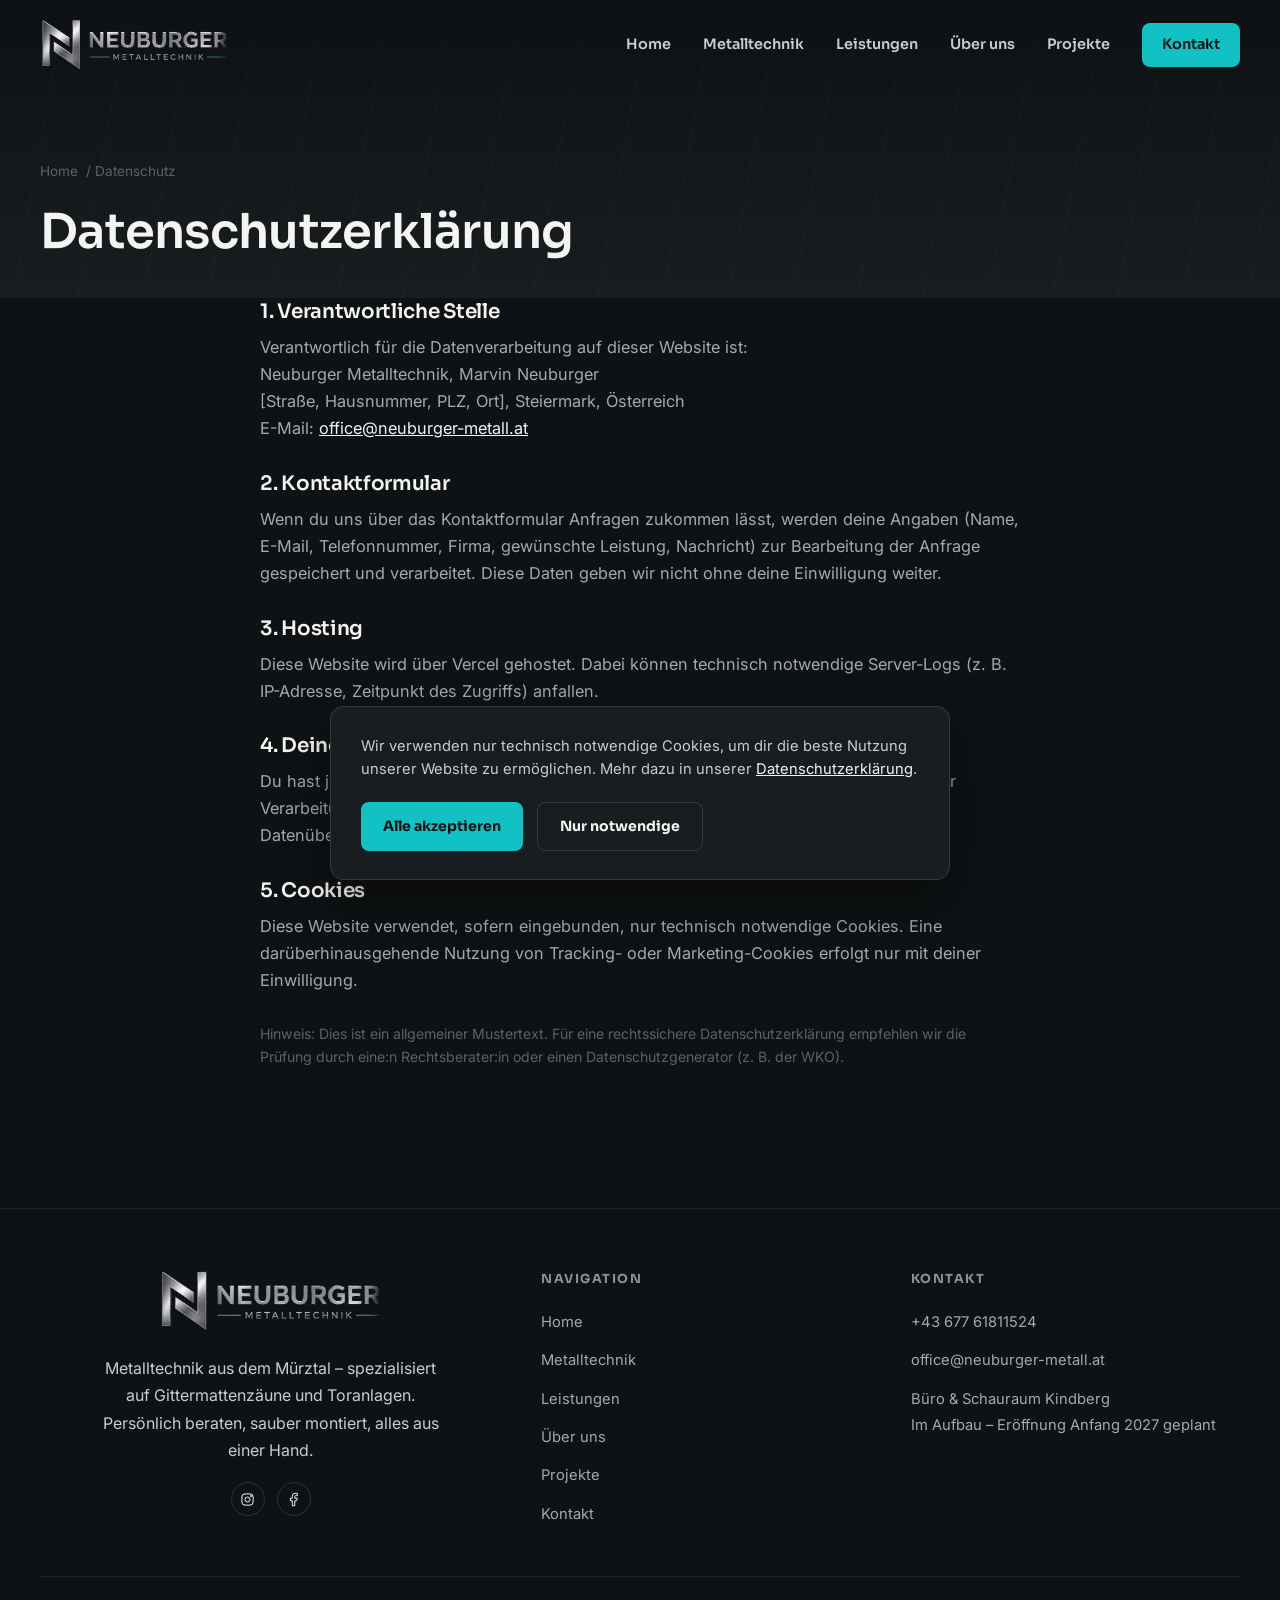
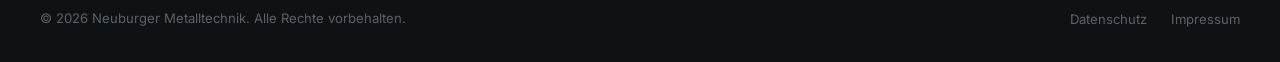
==== datenschutz.html @ efe7c962 "v3.0 Einarbeitung Änderungen Kunde" ====
<!DOCTYPE html>
<html lang="de">
<head>
<meta charset="UTF-8" />
<meta name="viewport" content="width=device-width, initial-scale=1.0" />
<title>Datenschutz | Neuburger Metalltechnik</title>
<meta name="robots" content="noindex, follow" />
<meta name="theme-color" content="#0f1214" />
<link rel="icon" href="favicon.ico" sizes="any" />
<link rel="icon" type="image/png" href="images/favicon-192.png" sizes="192x192" />
<link rel="apple-touch-icon" href="images/apple-touch-icon.png" />
<meta property="og:type" content="website" />
<meta property="og:site_name" content="Neuburger Metalltechnik" />
<meta property="og:title" content="Datenschutz | Neuburger Metalltechnik" />
<meta property="og:image" content="https://www.neuburger-metall.at/images/og-neuburger-metalltechnik.jpg" />

<link rel="preconnect" href="https://fonts.googleapis.com">
<link rel="preconnect" href="https://fonts.gstatic.com" crossorigin>
<link href="https://fonts.googleapis.com/css2?family=Sora:wght@500;600;700&family=Inter:wght@400;500;600&display=swap" rel="stylesheet">

<link rel="stylesheet" href="css/style.css" />
</head>
<body>

<!-- Logo: zentral über images/logo-neuburger-metalltechnik.png austauschbar (neue Datei gleichen Namens einsetzen) -->
<header class="header" id="header">
  <div class="container nav">
    <a href="index.html" class="logo-link" aria-label="Neuburger Metalltechnik – zur Startseite">
      <img src="images/logo-neuburger-metalltechnik.png" alt="Neuburger Metalltechnik" width="640" height="183">
    </a>

    <nav class="nav-menu" id="navMenu" aria-label="Hauptnavigation">
      <ul class="nav-links">
        <li><a href="index.html">Home</a></li>
        <li><a href="metalltechnik.html">Metalltechnik</a></li>
        <li><a href="leistungen.html">Leistungen</a></li>
        <li><a href="ueber-uns.html">Über uns</a></li>
        <li><a href="projekte.html">Projekte</a></li>
        <li><a href="kontakt.html" class="nav-cta">Kontakt</a></li>
      </ul>
      <div class="nav-menu-footer">
        <a href="kontakt.html" class="btn primary">Jetzt unverbindlich anfragen</a>
        <a href="tel:+4367761811524" class="nav-phone">+43 677 61811524</a>
      </div>
    </nav>

    <button class="menu-btn" id="menuBtn" type="button" aria-label="Menü öffnen" aria-expanded="false" aria-controls="navMenu">
      <span></span><span></span><span></span>
    </button>
  </div>
</header>

<main>
  <section class="page-hero" style="padding-bottom:40px;">
    <div class="container">
      <div class="breadcrumb reveal"><a href="index.html">Home</a> / Datenschutz</div>
      <h1 class="reveal" style="font-size:clamp(2.2rem,4vw,3rem);">Datenschutzerklärung</h1>
    </div>
  </section>

  <section class="section" style="padding-top:0;">
    <div class="container" style="max-width:760px;">
      <div class="reveal" style="display:grid; gap:28px; font-size:1.02rem; color:var(--steel-1);">

        <div>
          <h3 style="margin-bottom:8px;">1. Verantwortliche Stelle</h3>
          <p>
            Verantwortlich für die Datenverarbeitung auf dieser Website ist:<br>
            Neuburger Metalltechnik, Marvin Neuburger<br>
            [Straße, Hausnummer, PLZ, Ort], Steiermark, Österreich<br>
            E-Mail: <a href="mailto:office@neuburger-metall.at" style="color:var(--off-white); text-decoration:underline;">office@neuburger-metall.at</a>
          </p>
        </div>

        <div>
          <h3 style="margin-bottom:8px;">2. Kontaktformular</h3>
          <p>
            Wenn du uns über das Kontaktformular Anfragen zukommen lässt, werden deine Angaben (Name, E-Mail, Telefonnummer, Firma, gewünschte Leistung, Nachricht) zur Bearbeitung der Anfrage gespeichert und verarbeitet. Diese Daten geben wir nicht ohne deine Einwilligung weiter.
          </p>
        </div>

        <div>
          <h3 style="margin-bottom:8px;">3. Hosting</h3>
          <p>
            Diese Website wird über Vercel gehostet. Dabei können technisch notwendige Server-Logs (z. B. IP-Adresse, Zeitpunkt des Zugriffs) anfallen.
          </p>
        </div>

        <div>
          <h3 style="margin-bottom:8px;">4. Deine Rechte</h3>
          <p>
            Du hast jederzeit das Recht auf Auskunft, Berichtigung, Löschung und Einschränkung der Verarbeitung deiner gespeicherten Daten sowie das Recht auf Widerspruch und Datenübertragbarkeit. Wende dich dazu an die oben genannte E-Mail-Adresse.
          </p>
        </div>

        <div>
          <h3 style="margin-bottom:8px;">5. Cookies</h3>
          <p>
            Diese Website verwendet, sofern eingebunden, nur technisch notwendige Cookies. Eine darüberhinausgehende Nutzung von Tracking- oder Marketing-Cookies erfolgt nur mit deiner Einwilligung.
          </p>
        </div>

        <p style="font-size:0.88rem; color:var(--steel-3);">Hinweis: Dies ist ein allgemeiner Mustertext. Für eine rechtssichere Datenschutzerklärung empfehlen wir die Prüfung durch eine:n Rechtsberater:in oder einen Datenschutzgenerator (z. B. der WKO).</p>

      </div>
    </div>
  </section>
</main>

<footer class="footer">
  <div class="container">
    <div class="footer-top">
      <div class="footer-brand">
        <img src="images/logo-neuburger-metalltechnik.png" alt="Neuburger Metalltechnik" width="640" height="183" loading="lazy">
        <p>Metalltechnik aus dem Mürztal – spezialisiert auf Gittermattenzäune und Toranlagen. Persönlich beraten, sauber montiert, alles aus einer Hand.</p>
        <div class="footer-social" style="margin-top:18px;">
          <a href="https://www.instagram.com/neuburger_metalltechnik/" aria-label="Instagram" target="_blank" rel="noopener">
            <svg viewBox="0 0 24 24"><rect x="3" y="3" width="18" height="18" rx="5"/><circle cx="12" cy="12" r="4"/><circle cx="17.5" cy="6.5" r="1"/></svg>
          </a>
          <a href="https://www.facebook.com/people/Neuburger-Metalltechnik/61586759894899/?locale=de_DE" aria-label="Facebook" target="_blank" rel="noopener">
            <svg viewBox="0 0 24 24"><path d="M18 2h-3a5 5 0 0 0-5 5v3H7v4h3v8h4v-8h3l1-4h-4V7a1 1 0 0 1 1-1h3z"/></svg>
          </a>
        </div>
      </div>

      <div class="footer-col">
        <h4>Navigation</h4>
        <ul>
          <li><a href="index.html">Home</a></li>
          <li><a href="metalltechnik.html">Metalltechnik</a></li>
          <li><a href="leistungen.html">Leistungen</a></li>
          <li><a href="ueber-uns.html">Über uns</a></li>
          <li><a href="projekte.html">Projekte</a></li>
          <li><a href="kontakt.html">Kontakt</a></li>
        </ul>
      </div>

      <div class="footer-col">
        <h4>Kontakt</h4>
        <ul>
          <li><a href="tel:+4367761811524">+43 677 61811524</a></li>
          <li><a href="mailto:office@neuburger-metall.at">office@neuburger-metall.at</a></li>
          <li data-whatsapp hidden><a href="#">WhatsApp</a></li>
          <li><a href="kontakt.html#standort">Büro &amp; Schauraum Kindberg<br><span data-setting="schauraum.status">Im Aufbau – Eröffnung Anfang 2027 geplant</span></a></li>
        </ul>
      </div>
    </div>

    <div class="footer-bottom">
      <p>© <span data-year>2026</span> Neuburger Metalltechnik. Alle Rechte vorbehalten.</p>
      <ul class="footer-legal">
        <li><a href="datenschutz.html">Datenschutz</a></li>
        <li><a href="impressum.html">Impressum</a></li>
      </ul>
    </div>
  </div>
</footer>

<div class="cookie-banner" id="cookieBanner">
  <p>Wir verwenden nur technisch notwendige Cookies, um dir die beste Nutzung unserer Website zu ermöglichen. Mehr dazu in unserer <a href="datenschutz.html">Datenschutzerklärung</a>.</p>
  <div class="cookie-actions">
    <button type="button" class="btn primary" id="cookieAccept">Alle akzeptieren</button>
    <button type="button" class="btn secondary" id="cookieDecline">Nur notwendige</button>
  </div>
</div>

<script src="js/script.js"></script>
</body>
</html>
---- css/style.css ----
/* ===================================================================
   NEUBURGER METALLTECHNIK — Premium Industrial Stylesheet
   Aufbau:
   1. Variablen & Reset
   2. Typografie
   3. Layout-Hilfen
   4. Navigation
   5. Buttons
   6. Hero
   7. Sections allgemein
   8. Leistungen / Cards
   9. Team
   10. Stats / Werte
   11. Prozess
   12. Kontaktformular
   13. Footer
   14. Animationen
   15. Responsive
   16. Überarbeitung 11/2026 (mobiles Menü, News, Leistungen,
       Metalltechnik, Kontakt, Projekte, Bewertungen)
=================================================================== */


/* ===================== 1. VARIABLEN & RESET ===================== */

:root {
  /* Farben – Anthrazit an RAL 7016 (#383E42) angelehnt */
  --black: #0f1214;
  --anthracite: #181d20;
  --anthracite-light: #22292d;
  --ral7016: #383e42;
  --steel-1: #c9cdd3;
  --steel-2: #8b919b;
  --steel-3: #5b6168;
  --steel-gradient: linear-gradient(135deg, #e8eaed 0%, #aeb3ba 35%, #6e747c 60%, #d4d7db 100%);
  --spark: #12c1c4;
  --spark-light: #4bd6d8;
  --off-white: #f4f4f2;
  --muted: #a3a9b0;
  --metal-line: linear-gradient(90deg, rgba(201,205,211,0) 0%, rgba(201,205,211,0.55) 50%, rgba(201,205,211,0) 100%);
  --header-h: 86px;
  --border: rgba(255, 255, 255, 0.07);
  --border-strong: rgba(255, 255, 255, 0.13);
  --shadow-deep: 0 30px 80px rgba(0, 0, 0, 0.55);
  --radius: 8px;
  --radius-lg: 14px;
}

* {
  margin: 0;
  padding: 0;
  box-sizing: border-box;
}

html {
  scroll-behavior: smooth;
}

body {
  background: var(--black);
  color: var(--off-white);
  font-family: "Inter", Arial, sans-serif;
  line-height: 1.65;
  overflow-x: hidden;
}

a {
  color: inherit;
  text-decoration: none;
}

img {
  max-width: 100%;
  display: block;
}

button, input, textarea, select {
  font: inherit;
  color: inherit;
}

[hidden] {
  display: none !important;
}

:focus-visible {
  outline: 2px solid var(--spark);
  outline-offset: 3px;
}

::selection {
  background: var(--spark);
  color: var(--black);
}


/* ===================== 2. TYPOGRAFIE ===================== */

h1, h2, h3, h4 {
  overflow-wrap: break-word; /* bricht nur, wenn ein Wort sonst überstehen würde */
  font-family: "Sora", Arial, sans-serif;
  font-weight: 600;
  letter-spacing: -0.015em;
  color: var(--off-white);
}

h1 {
  font-size: clamp(2.6rem, 5.6vw, 4.6rem);
  line-height: 1.08;
  font-weight: 600;
}

h2 {
  font-size: clamp(2rem, 3.8vw, 3rem);
  line-height: 1.15;
  font-weight: 600;
}

h3 {
  font-size: 1.25rem;
  line-height: 1.4;
  font-weight: 600;
}

p {
  color: var(--muted);
}

.eyebrow {
  display: inline-flex;
  align-items: center;
  gap: 10px;
  font-family: "Inter", Arial, sans-serif;
  font-size: 0.78rem;
  font-weight: 600;
  letter-spacing: 0.12em;
  text-transform: uppercase;
  color: var(--spark);
  margin-bottom: 20px;
}

.eyebrow::before {
  content: "";
  width: 18px;
  height: 1.5px;
  background: var(--spark);
}


/* ===================== 3. LAYOUT-HILFEN ===================== */

.container {
  width: min(1200px, calc(100% - 48px));
  margin: 0 auto;
}

.section {
  padding: 140px 0;
  position: relative;
}

.section-head {
  max-width: 640px;
  margin-bottom: 70px;
}

.section-head p {
  font-size: 1.1rem;
  margin-top: 14px;
}

.section-head.center {
  margin-left: auto;
  margin-right: auto;
  text-align: center;
}

.divider {
  height: 1px;
  width: 100%;
  background: var(--border);
}


/* ===================== 4. NAVIGATION ===================== */

.header {
  position: fixed;
  top: 0;
  left: 0;
  width: 100%;
  z-index: 1000;
  padding: 18px 0;
  transition: padding 0.3s ease;
}

/* Hintergrund als eigene Ebene: backdrop-filter direkt am Header würde
   das fixierte mobile Menü an den Header "binden" (Fehler beim Scrollen). */
.header::before {
  content: "";
  position: absolute;
  inset: 0;
  z-index: -1;
  background: linear-gradient(to bottom, rgba(15,18,20,0.9), rgba(15,18,20,0));
  transition: background 0.3s ease, border-color 0.3s ease;
  border-bottom: 1px solid transparent;
}

.header.scrolled {
  padding: 10px 0;
}

.header.scrolled::before,
body.menu-open .header::before {
  background: rgba(15, 18, 20, 0.92);
  -webkit-backdrop-filter: blur(16px);
  backdrop-filter: blur(16px);
  border-bottom-color: var(--border);
}

.nav {
  display: flex;
  align-items: center;
  justify-content: space-between;
  gap: 24px;
}

.logo-link {
  display: flex;
  align-items: center;
  flex-shrink: 0;
}

.logo-link img {
  height: 54px;
  width: auto;
}

.nav-menu {
  display: flex;
  align-items: center;
}

.nav-links {
  display: flex;
  align-items: center;
  gap: 32px;
  list-style: none;
}

.nav-links a {
  display: inline-block;
  font-family: "Sora", Arial, sans-serif;
  font-size: 0.9rem;
  font-weight: 600;
  color: var(--steel-1);
  position: relative;
  padding: 6px 0;
  white-space: nowrap;
  transition: color 0.25s ease;
}

.nav-links a::after {
  content: "";
  position: absolute;
  left: 0;
  bottom: 0;
  width: 0;
  height: 2px;
  background: var(--spark);
  transition: width 0.3s ease;
}

.nav-links a:hover,
.nav-links a.active {
  color: var(--off-white);
}

.nav-links a:hover::after,
.nav-links a.active::after {
  width: 100%;
}

/* Kontakt als Akzent-Button (nur Desktop) */
.nav-links a.nav-cta {
  padding: 10px 20px;
  background: var(--spark);
  color: var(--black);
  border-radius: var(--radius);
}

.nav-links a.nav-cta::after {
  display: none;
}

.nav-links a.nav-cta:hover,
.nav-links a.nav-cta.active {
  background: var(--spark-light);
  color: var(--black);
}

.nav-menu-footer {
  display: none;
}

.menu-btn {
  display: none;
  background: none;
  border: none;
  cursor: pointer;
  width: 44px;
  height: 44px;
  position: relative;
  z-index: 1100;
  margin-right: -8px;
}

.menu-btn span {
  position: absolute;
  left: 9px;
  width: 26px;
  height: 2px;
  border-radius: 2px;
  background: var(--off-white);
  transition: 0.3s ease;
}

.menu-btn span:nth-child(1) { top: 14px; }
.menu-btn span:nth-child(2) { top: 21px; }
.menu-btn span:nth-child(3) { top: 28px; }

.menu-btn.active span:nth-child(1) {
  top: 21px;
  transform: rotate(45deg);
}

.menu-btn.active span:nth-child(2) {
  opacity: 0;
}

.menu-btn.active span:nth-child(3) {
  top: 21px;
  transform: rotate(-45deg);
}


/* ===================== 5. BUTTONS ===================== */

.btn {
  display: inline-flex;
  align-items: center;
  gap: 10px;
  padding: 16px 30px;
  font-family: "Sora", Arial, sans-serif;
  font-weight: 700;
  font-size: 0.95rem;
  border-radius: var(--radius);
  border: none;
  cursor: pointer;
  transition: 0.3s ease;
  white-space: nowrap;
}

.btn.primary {
  background: var(--spark);
  color: var(--black);
}

.btn.primary:hover {
  background: var(--spark-light);
  transform: translateY(-2px);
  box-shadow: 0 16px 36px rgba(18, 193, 196, 0.25);
}

.btn.secondary {
  background: transparent;
  color: var(--off-white);
  border: 1px solid var(--border-strong);
}

.btn.secondary:hover {
  border-color: var(--steel-1);
  background: rgba(255, 255, 255, 0.04);
}

.btn-arrow {
  transition: 0.3s ease;
}

.btn:hover .btn-arrow {
  transform: translateX(4px);
}


/* ===================== 6. HERO ===================== */

.hero {
  position: relative;
  min-height: 92vh;
  display: flex;
  align-items: center;
  justify-content: center;
  padding: 160px 0 100px;
  background: var(--black);
  overflow: hidden;
  text-align: center;
}

.hero::before {
  content: "";
  position: absolute;
  inset: 0;
  background: radial-gradient(ellipse 1100px 650px at 50% 0%, rgba(18,193,196,0.10), transparent 65%);
  pointer-events: none;
}

.hero-grid {
  display: flex;
  flex-direction: column;
  align-items: center;
  position: relative;
  z-index: 2;
  max-width: 760px;
  margin: 0 auto;
}

.hero-tag {
  font-family: "Inter", Arial, sans-serif;
  font-size: 0.82rem;
  font-weight: 600;
  letter-spacing: 0.08em;
  text-transform: uppercase;
  color: var(--steel-2);
  margin-bottom: 26px;
  display: flex;
  align-items: center;
  justify-content: center;
  gap: 10px;
}

.hero-tag .dot {
  width: 6px;
  height: 6px;
  border-radius: 50%;
  background: var(--spark);
  box-shadow: 0 0 10px var(--spark);
  animation: pulse 2s ease-in-out infinite;
}

.hero h1 {
  margin-bottom: 28px;
}

.hero h1 span {
  color: var(--spark);
}

.hero p.lead {
  font-size: 1.2rem;
  max-width: 560px;
  margin: 0 auto 44px;
  color: var(--steel-1);
}

.hero-actions {
  display: flex;
  gap: 16px;
  flex-wrap: wrap;
  justify-content: center;
}

.hero-visual {
  position: relative;
  aspect-ratio: 4/5;
  border-radius: var(--radius-lg);
  overflow: hidden;
  border: 1px solid var(--border-strong);
  background: var(--anthracite-light);
}

.hero-visual img {
  width: 100%;
  height: 100%;
  object-fit: cover;
  filter: grayscale(15%) contrast(1.05);
}

.hero-visual::after {
  content: "";
  position: absolute;
  inset: 0;
  background: linear-gradient(180deg, transparent 50%, rgba(10,11,13,0.85) 100%);
}

.hero-visual-tag {
  position: absolute;
  bottom: 22px;
  left: 22px;
  right: 22px;
  z-index: 3;
  display: flex;
  justify-content: space-between;
  align-items: flex-end;
}

.hero-visual-tag strong {
  display: block;
  font-family: "Sora", Arial, sans-serif;
  font-size: 1.1rem;
}

.hero-visual-tag span {
  font-size: 0.78rem;
  color: var(--muted);
}


/* ===================== 7. SECTIONS ALLGEMEIN ===================== */

.page-hero {
  padding: 160px 0 90px;
  background: linear-gradient(180deg, var(--black) 0%, var(--anthracite) 100%);
  position: relative;
}

.page-hero::before {
  content: "";
  position: absolute;
  inset: 0;
  background-image:
    repeating-linear-gradient(100deg, rgba(255,255,255,0.025) 0px, rgba(255,255,255,0.025) 1px, transparent 1px, transparent 64px);
  pointer-events: none;
}

.page-hero.mesh-bg::before {
  display: none;
}

.page-hero .container {
  position: relative;
  z-index: 2;
}

.page-hero h1 {
  max-width: 760px;
}

.breadcrumb {
  display: flex;
  align-items: center;
  gap: 8px;
  font-size: 0.85rem;
  color: var(--steel-3);
  margin-bottom: 24px;
}

.breadcrumb a:hover {
  color: var(--spark);
}

.section.alt {
  background: var(--anthracite);
}


/* ===================== 8. LEISTUNGEN / CARDS ===================== */

.services-grid {
  display: grid;
  grid-template-columns: repeat(4, 1fr);
  gap: 1px;
  background: var(--border);
  border: 1px solid var(--border);
}

.service-card {
  background: var(--black);
  padding: 40px 32px;
  transition: 0.35s ease;
  position: relative;
}

.service-card:hover {
  background: var(--anthracite-light);
}

.service-card .icon {
  width: 48px;
  height: 48px;
  margin-bottom: 28px;
  color: var(--spark);
}

.service-card .icon svg {
  width: 100%;
  height: 100%;
  stroke: currentColor;
  fill: none;
  stroke-width: 1.4;
}

.service-card h3 {
  margin-bottom: 12px;
}

.service-card p {
  font-size: 0.95rem;
}

.service-card .num {
  position: absolute;
  top: 36px;
  right: 32px;
  font-family: "Sora", Arial, sans-serif;
  font-size: 0.78rem;
  color: var(--steel-3);
}

.detail-list {
  display: grid;
  gap: 1px;
  background: var(--border);
  border: 1px solid var(--border);
  border-radius: var(--radius-lg);
  overflow: hidden;
}

.detail-row {
  background: var(--black);
  padding: 36px;
  display: grid;
  grid-template-columns: 70px 1fr;
  gap: 28px;
  align-items: start;
  transition: 0.3s ease;
}

.detail-row:hover {
  background: var(--anthracite-light);
}

.detail-row .icon {
  width: 44px;
  height: 44px;
  color: var(--spark);
}

.detail-row .icon svg {
  width: 100%;
  height: 100%;
  stroke: currentColor;
  fill: none;
  stroke-width: 1.4;
}

.detail-row h3 {
  margin-bottom: 8px;
}

.detail-row ul {
  list-style: none;
  margin-top: 14px;
  display: grid;
  gap: 8px;
}

.detail-row ul li {
  font-size: 0.92rem;
  color: var(--steel-2);
  padding-left: 18px;
  position: relative;
}

.detail-row ul li::before {
  content: "";
  position: absolute;
  left: 0;
  top: 9px;
  width: 6px;
  height: 1.5px;
  background: var(--spark);
}


/* ===================== 9. TEAM ===================== */

.team-grid {
  display: grid;
  grid-template-columns: repeat(2, 1fr);
  gap: 28px;
}

.team-card {
  background: var(--anthracite);
  border: 1px solid var(--border);
  border-radius: var(--radius-lg);
  overflow: hidden;
  transition: 0.35s ease;
}

.team-card:hover {
  border-color: var(--border-strong);
  transform: translateY(-6px);
}

.team-photo {
  aspect-ratio: 1/1;
  overflow: hidden;
  position: relative;
}

.team-photo img {
  width: 100%;
  height: 100%;
  object-fit: cover;
  filter: grayscale(20%) contrast(1.05);
  transition: 0.5s ease;
}

.team-card:hover .team-photo img {
  filter: grayscale(0%) contrast(1.05);
}

.team-info {
  padding: 28px 30px 32px;
}

.team-info .role {
  font-family: "Sora", Arial, sans-serif;
  font-size: 0.78rem;
  font-weight: 700;
  letter-spacing: 0.1em;
  text-transform: uppercase;
  color: var(--spark);
  display: block;
  margin-bottom: 10px;
}

.team-info h3 {
  margin-bottom: 10px;
}

.team-info p {
  font-size: 0.92rem;
}

.team-social {
  display: flex;
  gap: 14px;
  margin-top: 18px;
}

.team-social a {
  width: 34px;
  height: 34px;
  border-radius: 50%;
  border: 1px solid var(--border-strong);
  display: flex;
  align-items: center;
  justify-content: center;
  transition: 0.25s ease;
}

.team-social a:hover {
  border-color: var(--spark);
  color: var(--spark);
}

.team-social svg {
  width: 16px;
  height: 16px;
  stroke: currentColor;
  fill: none;
  stroke-width: 1.6;
}


/* ===================== 9b. PROJEKTE / GALERIE ===================== */

.project-grid {
  display: grid;
  grid-template-columns: repeat(3, 1fr);
  gap: 28px;
}

.project-card {
  background: var(--anthracite);
  border: 1px solid var(--border);
  border-radius: var(--radius-lg);
  overflow: hidden;
  transition: 0.35s ease;
}

.project-card:hover {
  border-color: var(--border-strong);
  transform: translateY(-6px);
}

.project-photo {
  aspect-ratio: 4/3;
  overflow: hidden;
  position: relative;
}

.project-photo img {
  width: 100%;
  height: 100%;
  object-fit: cover;
  filter: grayscale(15%) contrast(1.05);
  transition: 0.6s ease;
}

.project-card:hover .project-photo img {
  transform: scale(1.06);
  filter: grayscale(0%) contrast(1.05);
}

.project-info {
  padding: 26px 28px 30px;
}

.project-tag {
  display: block;
  font-family: "Sora", Arial, sans-serif;
  font-size: 0.72rem;
  font-weight: 700;
  letter-spacing: 0.12em;
  text-transform: uppercase;
  color: var(--spark);
  margin-bottom: 12px;
}

.project-info h3 {
  margin-bottom: 10px;
}

.project-info p {
  font-size: 0.92rem;
}

.project-card.placeholder {
  border-style: dashed;
  border-color: var(--border-strong);
  background: transparent;
  display: flex;
  align-items: center;
  justify-content: center;
  text-align: center;
  padding: 40px;
  min-height: 100%;
}

.project-card.placeholder:hover {
  transform: none;
}

.project-card.placeholder .icon {
  width: 34px;
  height: 34px;
  margin: 0 auto 18px;
  color: var(--steel-3);
}

.project-card.placeholder .icon svg {
  width: 100%;
  height: 100%;
  stroke: currentColor;
  fill: none;
  stroke-width: 1.4;
}

.project-card.placeholder span {
  font-family: "Sora", Arial, sans-serif;
  font-size: 0.92rem;
  color: var(--steel-3);
}


/* ===================== 10. STATS / WERTE ===================== */

.stats-strip {
  display: grid;
  grid-template-columns: repeat(3, 1fr);
  border-top: 1px solid var(--border);
  border-bottom: 1px solid var(--border);
}

.stat {
  padding: 48px 32px;
  text-align: center;
  border-right: 1px solid var(--border);
}

.stat:last-child {
  border-right: none;
}

.stat strong {
  display: block;
  font-family: "Sora", Arial, sans-serif;
  font-size: clamp(2.2rem, 4vw, 3.2rem);
  font-weight: 800;
  background: var(--steel-gradient);
  -webkit-background-clip: text;
  background-clip: text;
  color: transparent;
}

.stat span {
  font-size: 0.85rem;
  color: var(--steel-3);
  text-transform: uppercase;
  letter-spacing: 0.1em;
  font-weight: 600;
}

.values-grid {
  display: grid;
  grid-template-columns: repeat(4, 1fr);
  gap: 24px;
}

.value-item {
  padding: 30px 0;
  border-top: 2px solid var(--border-strong);
}

.value-item strong {
  display: block;
  font-family: "Sora", Arial, sans-serif;
  font-size: 1.05rem;
  margin-bottom: 8px;
}

.value-item p {
  font-size: 0.9rem;
}


/* ===================== 11. PROZESS ===================== */

.process-list {
  display: grid;
  gap: 0;
}

.process-item {
  display: grid;
  grid-template-columns: 110px 1fr;
  gap: 30px;
  padding: 36px 0;
  border-bottom: 1px solid var(--border);
  align-items: start;
}

.process-item:first-child {
  border-top: 1px solid var(--border);
}

.process-item .step-num {
  font-family: "Sora", Arial, sans-serif;
  font-size: 2.4rem;
  font-weight: 800;
  color: var(--steel-3);
}

.process-item h3 {
  margin-bottom: 8px;
}

.process-item p {
  max-width: 560px;
}


/* ===================== 11b. FAQ ===================== */

.faq-list {
  display: grid;
  gap: 1px;
  max-width: 760px;
  margin: 0 auto;
  background: var(--border);
  border: 1px solid var(--border);
  border-radius: var(--radius-lg);
  overflow: hidden;
}

.faq-item {
  background: var(--anthracite);
}

.faq-question {
  width: 100%;
  padding: 26px 30px;
  background: transparent;
  border: none;
  text-align: left;
  font-family: "Sora", Arial, sans-serif;
  font-size: 1.02rem;
  font-weight: 600;
  color: var(--off-white);
  cursor: pointer;
  display: flex;
  justify-content: space-between;
  align-items: center;
  gap: 16px;
  transition: 0.25s ease;
}

.faq-question:hover {
  color: var(--spark);
}

.faq-question .faq-icon {
  flex-shrink: 0;
  width: 20px;
  height: 20px;
  position: relative;
}

.faq-question .faq-icon::before,
.faq-question .faq-icon::after {
  content: "";
  position: absolute;
  top: 50%;
  left: 50%;
  background: var(--steel-2);
  transition: 0.3s ease;
}

.faq-question .faq-icon::before {
  width: 14px;
  height: 1.5px;
  transform: translate(-50%, -50%);
}

.faq-question .faq-icon::after {
  width: 1.5px;
  height: 14px;
  transform: translate(-50%, -50%);
}

.faq-item.active .faq-question .faq-icon::after {
  transform: translate(-50%, -50%) rotate(90deg);
  opacity: 0;
}

.faq-item.active .faq-question {
  color: var(--spark);
}

.faq-answer {
  max-height: 0;
  overflow: hidden;
  padding: 0 30px;
  transition: max-height 0.35s ease, padding 0.35s ease;
}

.faq-answer p {
  font-size: 0.96rem;
  line-height: 1.7;
}

.faq-item.active .faq-answer {
  max-height: 260px;
  padding: 0 30px 26px;
}


/* ===================== 12. KONTAKTFORMULAR ===================== */

.contact-layout {
  display: grid;
  grid-template-columns: 0.85fr 1.15fr;
  gap: 60px;
}

.contact-info-block {
  display: flex;
  flex-direction: column;
  gap: 28px;
}

.contact-info-item {
  padding: 24px 0;
  border-top: 1px solid var(--border);
}

.contact-info-item span.label {
  display: block;
  font-family: "Sora", Arial, sans-serif;
  font-size: 0.72rem;
  font-weight: 700;
  letter-spacing: 0.16em;
  text-transform: uppercase;
  color: var(--steel-3);
  margin-bottom: 8px;
}

.contact-info-item a,
.contact-info-item p {
  font-size: 1.1rem;
  color: var(--off-white);
}

.contact-info-item a:hover {
  color: var(--spark);
}

.contact-form {
  display: grid;
  gap: 22px;
  background: var(--anthracite);
  border: 1px solid var(--border);
  border-radius: var(--radius-lg);
  padding: 40px;
}

.form-row {
  display: grid;
  grid-template-columns: 1fr 1fr;
  gap: 20px;
}

.field {
  display: flex;
  flex-direction: column;
  gap: 8px;
}

.field label {
  font-size: 0.8rem;
  font-weight: 600;
  color: var(--steel-2);
}

.field input,
.field textarea {
  background: var(--black);
  border: 1px solid var(--border-strong);
  border-radius: var(--radius);
  padding: 14px 16px;
  color: var(--off-white);
  outline: none;
  transition: 0.25s ease;
  resize: vertical;
}

.field input:focus,
.field textarea:focus {
  border-color: var(--spark);
  box-shadow: 0 0 0 3px rgba(18, 193, 196, 0.12);
}

.field input::placeholder,
.field textarea::placeholder {
  color: var(--steel-3);
}

.form-note {
  font-size: 0.82rem;
  color: var(--steel-3);
}

.form-success {
  display: none;
  padding: 18px 20px;
  border: 1px solid rgba(18, 193, 196, 0.3);
  background: rgba(18, 193, 196, 0.08);
  border-radius: var(--radius);
  font-size: 0.92rem;
  color: var(--off-white);
}

.form-success.visible {
  display: block;
}


/* ===================== 13. FOOTER ===================== */

.footer {
  border-top: 1px solid var(--border);
  padding: 60px 0 30px;
  background: var(--black);
}

.footer-top {
  display: grid;
  grid-template-columns: 1.4fr 1fr 1fr;
  gap: 40px;
  padding-bottom: 50px;
}

.footer-brand {
  text-align: center;
}

.footer-brand img {
  height: 64px;
  width: auto;
  margin: 0 auto 22px;
}

.footer-brand p {
  font-size: 1rem;
  line-height: 1.7;
  max-width: 340px;
  margin-left: auto;
  margin-right: auto;
  color: var(--steel-1);
}

.footer-col h4 {
  font-family: "Sora", Arial, sans-serif;
  font-size: 0.78rem;
  font-weight: 700;
  letter-spacing: 0.12em;
  text-transform: uppercase;
  color: var(--steel-2);
  margin-bottom: 18px;
}

.footer-col ul {
  list-style: none;
  display: grid;
  gap: 12px;
}

.footer-col a {
  font-size: 0.92rem;
  color: var(--muted);
  transition: 0.2s ease;
}

.footer-col a:hover {
  color: var(--spark);
}

.footer-bottom {
  display: flex;
  justify-content: space-between;
  align-items: center;
  padding-top: 28px;
  border-top: 1px solid var(--border);
  flex-wrap: wrap;
  gap: 12px;
}

.footer-bottom p {
  font-size: 0.82rem;
  color: var(--steel-3);
}

.footer-legal {
  display: flex;
  gap: 24px;
  list-style: none;
}

.footer-legal a {
  font-size: 0.82rem;
  color: var(--steel-3);
}

.footer-legal a:hover {
  color: var(--spark);
}

.footer-social {
  display: flex;
  justify-content: center;
  gap: 12px;
}

.footer-social a {
  width: 34px;
  height: 34px;
  border-radius: 50%;
  border: 1px solid var(--border-strong);
  display: flex;
  align-items: center;
  justify-content: center;
  transition: 0.25s ease;
}

.footer-social a:hover {
  border-color: var(--spark);
  color: var(--spark);
}

.footer-social svg {
  width: 15px;
  height: 15px;
  stroke: currentColor;
  fill: none;
  stroke-width: 1.6;
}


/* ===================== 13b. COOKIE-BANNER ===================== */

.cookie-banner {
  position: fixed;
  left: 20px;
  right: 20px;
  bottom: 20px;
  z-index: 2000;
  max-width: 620px;
  margin: 0 auto;
  background: var(--anthracite);
  border: 1px solid var(--border-strong);
  border-radius: var(--radius-lg);
  box-shadow: 0 20px 50px rgba(0, 0, 0, 0.4);
  padding: 28px 30px;
  display: none;
  opacity: 0;
  transform: translateY(16px);
  transition: opacity 0.4s ease, transform 0.4s ease;
}

.cookie-banner.visible {
  display: block;
}

.cookie-banner.show {
  opacity: 1;
  transform: translateY(0);
}

.cookie-banner p {
  font-size: 0.92rem;
  line-height: 1.6;
  color: var(--steel-1);
  margin-bottom: 20px;
}

.cookie-banner p a {
  color: var(--off-white);
  text-decoration: underline;
}

.cookie-banner p a:hover {
  color: var(--spark);
}

.cookie-actions {
  display: flex;
  gap: 14px;
  flex-wrap: wrap;
}

.cookie-actions .btn {
  padding: 12px 22px;
  font-size: 0.88rem;
}


/* ===================== 14. ANIMATIONEN ===================== */

.reveal {
  opacity: 0;
  transform: translateY(28px);
  transition: opacity 0.7s ease, transform 0.7s ease;
}

.reveal.active {
  opacity: 1;
  transform: translateY(0);
}

@keyframes pulse {
  0%, 100% { opacity: 1; transform: scale(1); }
  50% { opacity: 0.4; transform: scale(0.8); }
}

@keyframes scrollLine {
  0% { transform: scaleY(0); transform-origin: top; opacity: 0; }
  40% { transform: scaleY(1); transform-origin: top; opacity: 1; }
  60% { transform: scaleY(1); transform-origin: bottom; opacity: 1; }
  100% { transform: scaleY(0); transform-origin: bottom; opacity: 0; }
}

@media (prefers-reduced-motion: reduce) {
  .reveal {
    opacity: 1;
    transform: none;
    transition: none;
  }
  .hero-tag .dot,
  .scroll-cue .line {
    animation: none;
  }
}


/* ===================== 15. RESPONSIVE ===================== */

@media (max-width: 1024px) {
  .services-grid {
    grid-template-columns: repeat(2, 1fr);
  }

  .values-grid {
    grid-template-columns: repeat(2, 1fr);
  }

  .project-grid {
    grid-template-columns: repeat(2, 1fr);
  }

  .footer-top {
    grid-template-columns: 1fr 1fr;
  }
}

@media (max-width: 880px) {
  .stats-strip {
    grid-template-columns: 1fr;
  }

  .stat {
    border-right: none;
    border-bottom: 1px solid var(--border);
  }

  .stat:last-child {
    border-bottom: none;
  }

  .values-grid {
    grid-template-columns: 1fr;
  }

  .team-grid {
    grid-template-columns: 1fr;
  }

  .project-grid {
    grid-template-columns: 1fr;
  }

  .contact-layout {
    grid-template-columns: 1fr;
  }

  .form-row {
    grid-template-columns: 1fr;
  }

  .footer-top {
    grid-template-columns: 1fr;
    gap: 32px;
  }

  .footer-bottom {
    flex-direction: column;
    align-items: flex-start;
  }
}

@media (max-width: 640px) {
  .services-grid {
    grid-template-columns: 1fr;
  }

  .detail-row {
    grid-template-columns: 1fr;
  }

  .section {
    padding: 80px 0;
  }

  .contact-form {
    padding: 28px;
  }

  .cookie-banner {
    left: 12px;
    right: 12px;
    bottom: 12px;
    padding: 24px 22px;
  }

  .cookie-actions {
    flex-direction: column;
  }

  .cookie-actions .btn {
    justify-content: center;
  }
}


/* ===================================================================
   16. ÜBERARBEITUNG 2026/11 — Gittermatten-Schwerpunkt, News, Leistungen
=================================================================== */

/* ---------- 16.1 Mobiles Menü (bis 1024px) ---------- */

@media (max-width: 1024px) {
  .menu-btn {
    display: block;
  }

  .nav-menu {
    position: fixed;
    inset: 0;
    z-index: 1050;
    display: flex;
    flex-direction: column;
    justify-content: space-between;
    gap: 32px;
    padding: calc(var(--header-h) + 16px) 24px calc(28px + env(safe-area-inset-bottom));
    background: var(--anthracite);
    overflow-y: auto;
    -webkit-overflow-scrolling: touch;
    opacity: 0;
    visibility: hidden;
    transform: translateY(-8px);
    transition: opacity 0.25s ease, transform 0.25s ease, visibility 0s linear 0.25s;
  }

  .nav-menu.open {
    opacity: 1;
    visibility: visible;
    transform: none;
    transition: opacity 0.25s ease, transform 0.25s ease, visibility 0s;
  }

  .nav-links {
    flex-direction: column;
    align-items: stretch;
    gap: 0;
    width: 100%;
  }

  .nav-links li {
    border-bottom: 1px solid var(--border);
  }

  .nav-links a,
  .nav-links a.nav-cta {
    display: block;
    width: 100%;
    padding: 16px 0 16px 18px;
    font-size: 1.15rem;
    line-height: 1.3;
    color: var(--steel-1);
    background: none;
    border-radius: 0;
  }

  .nav-links a.nav-cta:hover,
  .nav-links a.nav-cta.active {
    background: none;
    color: var(--off-white);
  }

  /* Aktiver Punkt: türkise Linie links statt Unterstreichung */
  .nav-links a::after,
  .nav-links a.nav-cta::after {
    display: block;
    left: 0;
    top: 50%;
    bottom: auto;
    width: 3px;
    height: 0;
    transform: translateY(-50%);
    transition: height 0.25s ease;
  }

  .nav-links a:hover::after,
  .nav-links a.active::after {
    width: 3px;
    height: 22px;
  }

  .nav-menu-footer {
    display: grid;
    gap: 14px;
  }

  .nav-menu-footer .btn {
    justify-content: center;
    width: 100%;
  }

  .logo-link {
    position: relative;
    z-index: 1100;
  }

  .nav-menu-footer a.nav-phone {
    text-align: center;
    color: var(--steel-1);
    font-size: 0.95rem;
  }

  body.menu-open {
    overflow: hidden;
  }

  .hero-visual {
    aspect-ratio: 16/10;
  }
}

@media (max-width: 640px) {
  :root {
    --header-h: 74px;
  }

  .logo-link img {
    height: 42px;
  }
}


/* ---------- 16.2 Metallische Elemente & Gittermatten-Muster ---------- */

/* Stilisiertes Doppelstab-Gittermatten-Raster (reine Grafik, kein Foto) */
.mesh-bg {
  position: relative;
  isolation: isolate;
}

.mesh-bg::after {
  content: "";
  position: absolute;
  inset: 0;
  z-index: -1;
  pointer-events: none;
  background-image: url("data:image/svg+xml,%3Csvg xmlns='http://www.w3.org/2000/svg' width='44' height='176'%3E%3Cg stroke='%23c9cdd3' fill='none'%3E%3Cpath d='M22 0v176' stroke-width='1.6'/%3E%3Cpath d='M0 4h44M0 10h44' stroke-width='1.3'/%3E%3C/g%3E%3C/svg%3E");
  background-size: 44px 176px;
  opacity: 0.07;
  -webkit-mask-image: radial-gradient(ellipse 75% 70% at 50% 40%, #000 0%, transparent 75%);
  mask-image: radial-gradient(ellipse 75% 70% at 50% 40%, #000 0%, transparent 75%);
}

.metal-rule {
  height: 1px;
  width: 100%;
  background: var(--metal-line);
  border: none;
}

.text-link {
  display: inline-flex;
  align-items: center;
  gap: 8px;
  font-family: "Sora", Arial, sans-serif;
  font-weight: 600;
  font-size: 0.92rem;
  color: var(--spark);
  transition: gap 0.25s ease, color 0.25s ease;
}

.text-link:hover {
  color: var(--spark-light);
  gap: 12px;
}


/* ---------- 16.3 Hero ---------- */

.hero {
  min-height: 88vh;
  background:
    radial-gradient(ellipse 1100px 650px at 50% 0%, rgba(18,193,196,0.09), transparent 65%),
    linear-gradient(180deg, var(--black) 0%, #13171a 100%);
}

.hero::before {
  display: none;
}

.hero-grid {
  max-width: 900px;
}

.hero h1 {
  font-size: clamp(2.1rem, 5vw, 4rem);
  line-height: 1.1;
}

.hero h1 .brand-line {
  display: block;
  font-size: 0.42em;
  font-weight: 600;
  letter-spacing: 0.02em;
  color: var(--steel-1);
  margin-bottom: 18px;
}

.hero p.lead {
  max-width: 640px;
}

.hero-region {
  margin-top: 40px;
  font-size: 0.85rem;
  color: var(--steel-2);
  letter-spacing: 0.04em;
}

.hero-region strong {
  color: var(--steel-1);
  font-weight: 600;
}


/* ---------- 16.4 Aktuelles / News ---------- */

.news-section {
  position: relative;
  z-index: 3;
  margin-top: -56px;
  padding-bottom: 40px;
}

.news-feed {
  display: grid;
  gap: 18px;
}

.news-card {
  position: relative;
  display: grid;
  grid-template-columns: 1fr;
  background: linear-gradient(180deg, var(--anthracite-light) 0%, var(--anthracite) 100%);
  border: 1px solid var(--border-strong);
  border-radius: var(--radius-lg);
  overflow: hidden;
  box-shadow: 0 24px 60px rgba(0, 0, 0, 0.35);
}

.news-card::before {
  content: "";
  position: absolute;
  left: 0;
  top: 0;
  bottom: 0;
  width: 3px;
  background: var(--spark);
}

.news-card.has-image {
  grid-template-columns: 260px 1fr;
}

.news-image img {
  width: 100%;
  height: 100%;
  object-fit: cover;
}

.news-body {
  padding: 30px 36px;
}

.news-meta {
  display: flex;
  flex-wrap: wrap;
  align-items: center;
  gap: 10px 16px;
  margin-bottom: 12px;
}

.news-badge {
  display: inline-block;
  padding: 4px 12px;
  border-radius: 999px;
  background: rgba(18, 193, 196, 0.12);
  border: 1px solid rgba(18, 193, 196, 0.35);
  color: var(--spark-light);
  font-size: 0.75rem;
  font-weight: 600;
  letter-spacing: 0.06em;
  text-transform: uppercase;
}

.news-meta time {
  font-size: 0.82rem;
  color: var(--steel-2);
}

.news-body h3 {
  font-size: 1.3rem;
  margin-bottom: 8px;
}

.news-body p {
  margin-bottom: 14px;
  max-width: 720px;
}

.news-body p:last-child {
  margin-bottom: 0;
}


/* ---------- 16.5 Leistungen (Startseite) ---------- */

.service-feature {
  position: relative;
  display: grid;
  grid-template-columns: 1.1fr 0.9fr;
  gap: 48px;
  padding: 56px;
  margin-bottom: 28px;
  border: 1px solid rgba(18, 193, 196, 0.35);
  border-radius: var(--radius-lg);
  background: linear-gradient(135deg, var(--anthracite-light) 0%, var(--black) 100%);
  overflow: hidden;
}

.service-feature::before {
  content: "";
  position: absolute;
  top: 0;
  left: 0;
  right: 0;
  height: 2px;
  background: var(--steel-gradient);
  opacity: 0.7;
}

.service-feature .feature-label {
  display: inline-block;
  margin-bottom: 18px;
  padding: 5px 14px;
  border-radius: 999px;
  background: var(--spark);
  color: var(--black);
  font-size: 0.75rem;
  font-weight: 700;
  letter-spacing: 0.08em;
  text-transform: uppercase;
}

.service-feature h3 {
  font-size: clamp(1.6rem, 3vw, 2.3rem);
  line-height: 1.15;
  margin-bottom: 16px;
}

.service-feature p {
  font-size: 1.05rem;
  margin-bottom: 24px;
}

.check-list {
  list-style: none;
  display: grid;
  gap: 12px;
  align-content: start;
}

.check-list li {
  position: relative;
  padding-left: 30px;
  color: var(--steel-1);
  font-size: 0.98rem;
}

.check-list li::before {
  content: "";
  position: absolute;
  left: 2px;
  top: 6px;
  width: 12px;
  height: 7px;
  border-left: 2px solid var(--spark);
  border-bottom: 2px solid var(--spark);
  transform: rotate(-45deg);
}

.service-tiles {
  display: grid;
  grid-template-columns: repeat(auto-fit, minmax(230px, 1fr));
  gap: 1px;
  background: var(--border);
  border: 1px solid var(--border);
  border-radius: var(--radius-lg);
  overflow: hidden;
}

.service-tile {
  display: flex;
  flex-direction: column;
  gap: 10px;
  padding: 32px 28px;
  background: var(--black);
  transition: background 0.3s ease;
}

.service-tile:hover {
  background: var(--anthracite-light);
}

.service-tile .icon {
  width: 38px;
  height: 38px;
  margin-bottom: 8px;
  color: var(--spark);
}

.service-tile .icon svg,
.icon-svg svg {
  width: 100%;
  height: 100%;
  stroke: currentColor;
  fill: none;
  stroke-width: 1.4;
}

.service-tile h3 {
  font-size: 1.08rem;
}

.service-tile p {
  font-size: 0.92rem;
  flex-grow: 1;
}

.service-tile .tile-more {
  font-size: 0.85rem;
  font-weight: 600;
  color: var(--steel-2);
  transition: color 0.25s ease;
}

.service-tile:hover .tile-more {
  color: var(--spark);
}


/* ---------- 16.6 Vorteile & Ablauf ---------- */

.one-contact {
  display: grid;
  grid-template-columns: 0.9fr 1.1fr;
  gap: 60px;
  align-items: start;
  margin-bottom: 80px;
}

.one-contact h2 span {
  color: var(--spark);
}

.one-contact p + p {
  margin-top: 14px;
}

.steps-row {
  list-style: none;
  counter-reset: step;
  display: grid;
  gap: 0;
  border-top: 1px solid var(--border);
}

.steps-row li {
  counter-increment: step;
  display: grid;
  grid-template-columns: 52px 1fr;
  gap: 16px;
  align-items: baseline;
  padding: 18px 0;
  border-bottom: 1px solid var(--border);
}

.steps-row li::before {
  content: counter(step, decimal-leading-zero);
  font-family: "Sora", Arial, sans-serif;
  font-weight: 700;
  font-size: 1.05rem;
  color: var(--spark);
}

.steps-row strong {
  display: block;
  font-family: "Sora", Arial, sans-serif;
  font-weight: 600;
  color: var(--off-white);
}

.steps-row span {
  font-size: 0.92rem;
  color: var(--muted);
}

.benefit-grid {
  display: grid;
  grid-template-columns: repeat(3, 1fr);
  gap: 20px;
}

.benefit {
  padding: 30px 28px;
  border: 1px solid var(--border);
  border-radius: var(--radius-lg);
  background: var(--black);
  position: relative;
  overflow: hidden;
}

.benefit::before {
  content: "";
  position: absolute;
  left: 28px;
  right: 28px;
  top: 0;
  height: 1px;
  background: var(--metal-line);
}

.benefit .icon-svg {
  display: block;
  width: 32px;
  height: 32px;
  color: var(--spark);
  margin-bottom: 18px;
}

.benefit strong {
  display: block;
  font-family: "Sora", Arial, sans-serif;
  font-size: 1.05rem;
  margin-bottom: 6px;
}

.benefit p {
  font-size: 0.92rem;
}

.motto {
  margin: 70px auto 0;
  max-width: 760px;
  text-align: center;
}

.motto blockquote {
  font-family: "Sora", Arial, sans-serif;
  font-size: clamp(1.4rem, 3vw, 2rem);
  font-weight: 600;
  line-height: 1.3;
  color: var(--off-white);
}

.motto blockquote span {
  display: block;
  color: var(--spark);
}

.motto .metal-rule {
  max-width: 160px;
  margin: 0 auto 28px;
}


/* ---------- 16.7 Über uns (kompakt) & Zitate ---------- */

.split {
  display: grid;
  grid-template-columns: 1fr 1fr;
  gap: 60px;
  align-items: center;
}

.split .text p {
  font-size: 1.05rem;
}

.split .text p + p {
  margin-top: 16px;
}

.team-mini {
  display: grid;
  grid-template-columns: 1fr 1fr;
  gap: 20px;
  max-width: 520px;
  width: 100%;
  justify-self: center;
}

.team-mini figure {
  border-radius: var(--radius-lg);
  overflow: hidden;
  border: 1px solid var(--border);
  background: var(--anthracite);
}

.team-mini img {
  aspect-ratio: 4/5;
  width: 100%;
  height: auto;
  object-fit: cover;
  object-position: 50% 30%;
  filter: grayscale(15%) contrast(1.05);
}

.team-mini figcaption {
  padding: 16px 18px 18px;
}

.team-mini figcaption strong {
  display: block;
  font-family: "Sora", Arial, sans-serif;
  font-size: 0.98rem;
}

.team-mini figcaption span {
  font-size: 0.82rem;
  color: var(--spark);
  font-weight: 600;
}

.team-quote {
  margin-top: 16px;
  padding-left: 14px;
  border-left: 2px solid var(--ral7016);
  font-style: italic;
  font-size: 0.92rem;
  color: var(--steel-1);
}


/* ---------- 16.8 Projekte ---------- */

.project-photo.no-image {
  display: flex;
  align-items: center;
  justify-content: center;
  background: linear-gradient(135deg, var(--anthracite-light), var(--black));
  position: relative;
}

.project-photo.no-image::after {
  content: "";
  position: absolute;
  inset: 0;
  background-image: url("data:image/svg+xml,%3Csvg xmlns='http://www.w3.org/2000/svg' width='44' height='176'%3E%3Cg stroke='%23c9cdd3' fill='none'%3E%3Cpath d='M22 0v176' stroke-width='1.6'/%3E%3Cpath d='M0 4h44M0 10h44' stroke-width='1.3'/%3E%3C/g%3E%3C/svg%3E");
  opacity: 0.06;
}

.project-photo.no-image .icon {
  width: 52px;
  height: 52px;
  color: var(--steel-2);
  position: relative;
  z-index: 1;
}

.project-photo.no-image svg {
  width: 100%;
  height: 100%;
  stroke: currentColor;
  fill: none;
  stroke-width: 1.3;
}

.project-count {
  position: absolute;
  right: 14px;
  bottom: 14px;
  padding: 4px 10px;
  border-radius: 999px;
  background: rgba(15, 18, 20, 0.8);
  font-size: 0.75rem;
  color: var(--off-white);
}

.project-photo.before-after {
  display: grid;
  grid-template-columns: 1fr 1fr;
  gap: 2px;
}

.project-photo.before-after figure {
  position: relative;
  overflow: hidden;
}

.project-photo.before-after figcaption {
  position: absolute;
  left: 10px;
  bottom: 10px;
  padding: 3px 10px;
  border-radius: 999px;
  background: rgba(15, 18, 20, 0.8);
  font-size: 0.72rem;
  color: var(--off-white);
}

.project-location {
  display: block;
  margin-top: 12px;
  font-size: 0.82rem;
  color: var(--steel-2);
}

.project-card.project-hint {
  display: flex;
  align-items: center;
  padding: 40px 34px;
  border-style: dashed;
  border-color: var(--border-strong);
  background: transparent;
}

.project-card.project-hint:hover {
  transform: none;
}

.project-card.project-hint h3 {
  margin-bottom: 10px;
}


/* ---------- 16.9 Google-Bewertungen ---------- */

.review-box {
  display: grid;
  grid-template-columns: 1fr auto;
  gap: 32px;
  align-items: center;
  padding: 44px 48px;
  border: 1px solid var(--border-strong);
  border-radius: var(--radius-lg);
  background: var(--anthracite);
}

.review-box h2 {
  font-size: clamp(1.6rem, 3vw, 2.2rem);
  margin-bottom: 10px;
}


/* ---------- 16.10 CTA-Box ---------- */

.cta-box {
  position: relative;
  overflow: hidden;
  text-align: center;
  padding: 80px 40px;
  border: 1px solid var(--border);
  border-radius: var(--radius-lg);
  background: linear-gradient(180deg, var(--anthracite-light) 0%, var(--black) 100%);
}

.cta-box > * {
  position: relative;
  z-index: 2;
}

.cta-box .eyebrow {
  justify-content: center;
}

.cta-box h2 {
  margin-bottom: 18px;
}

.cta-box p {
  max-width: 560px;
  margin: 0 auto 32px;
}

.cta-actions {
  display: flex;
  flex-wrap: wrap;
  justify-content: center;
  gap: 14px;
}

.btn.whatsapp {
  background: transparent;
  color: var(--off-white);
  border: 1px solid var(--border-strong);
}

.btn.whatsapp:hover {
  border-color: #25d366;
  color: #25d366;
}


/* ---------- 16.11 Leistungsseite ---------- */

.service-nav {
  display: flex;
  flex-wrap: wrap;
  gap: 10px;
  margin-top: 36px;
}

.service-nav a {
  padding: 8px 16px;
  border: 1px solid var(--border-strong);
  border-radius: 999px;
  font-size: 0.85rem;
  color: var(--steel-1);
  transition: 0.25s ease;
}

.service-nav a:hover {
  border-color: var(--spark);
  color: var(--off-white);
}

.service-nav a.primary-chip {
  border-color: rgba(18, 193, 196, 0.5);
  color: var(--spark-light);
}

.service-block-grid {
  display: grid;
  grid-template-columns: repeat(2, 1fr);
  gap: 24px;
}

.service-block {
  display: flex;
  flex-direction: column;
  padding: 40px 36px;
  border: 1px solid var(--border);
  border-radius: var(--radius-lg);
  background: var(--black);
  scroll-margin-top: 110px;
}

.service-block .icon-svg {
  display: block;
  width: 40px;
  height: 40px;
  color: var(--spark);
  margin-bottom: 22px;
}

.service-block .num {
  font-family: "Sora", Arial, sans-serif;
  font-size: 0.78rem;
  color: var(--steel-2);
  letter-spacing: 0.1em;
  margin-bottom: 8px;
}

.service-block h3 {
  font-size: 1.4rem;
  margin-bottom: 12px;
}

.service-block > p {
  margin-bottom: 20px;
}

.service-block .check-list {
  margin-bottom: 26px;
}

.service-block .block-footer {
  margin-top: auto;
  display: flex;
  flex-wrap: wrap;
  gap: 18px;
}

.partner-note {
  margin: 0 0 24px;
  padding: 18px 20px;
  border-left: 2px solid var(--spark);
  background: rgba(18, 193, 196, 0.06);
  border-radius: 0 var(--radius) var(--radius) 0;
  font-size: 0.95rem;
  color: var(--steel-1);
}

.service-feature {
  scroll-margin-top: 110px;
}


/* ---------- 16.12 Metalltechnik-Seite ---------- */

.intro-grid {
  display: grid;
  grid-template-columns: 1fr 1fr;
  gap: 60px;
}

.intro-grid p {
  font-size: 1.05rem;
}

.intro-grid p + p {
  margin-top: 16px;
}

.intro-grid .panel {
  padding: 40px;
  border: 1px solid var(--border);
  border-radius: var(--radius-lg);
  background: var(--anthracite);
}

.example-grid {
  display: grid;
  grid-template-columns: repeat(3, 1fr);
  gap: 20px;
}

.example-card {
  padding: 32px 28px;
  border: 1px solid var(--border);
  border-radius: var(--radius-lg);
  background: var(--black);
  transition: border-color 0.3s ease, transform 0.3s ease;
}

.example-card:hover {
  border-color: var(--border-strong);
  transform: translateY(-4px);
}

.example-card .icon-svg {
  display: block;
  width: 36px;
  height: 36px;
  color: var(--spark);
  margin-bottom: 20px;
}

.example-card h3 {
  margin-bottom: 8px;
}

.example-card p {
  font-size: 0.95rem;
}

.example-card.highlight {
  border-color: rgba(18, 193, 196, 0.4);
  background: linear-gradient(135deg, rgba(18,193,196,0.08), var(--black));
}

.example-card.highlight .label {
  display: block;
  margin-bottom: 10px;
  font-size: 0.75rem;
  font-weight: 700;
  letter-spacing: 0.1em;
  text-transform: uppercase;
  color: var(--spark);
}

.small-jobs {
  margin-top: 48px;
  padding: 32px 36px;
  border-radius: var(--radius-lg);
  border: 1px solid rgba(18, 193, 196, 0.35);
  display: flex;
  flex-wrap: wrap;
  align-items: center;
  justify-content: space-between;
  gap: 20px;
}

.small-jobs strong {
  font-family: "Sora", Arial, sans-serif;
  font-size: 1.3rem;
  color: var(--off-white);
}


/* ---------- 16.13 Kontakt ---------- */

.location-card {
  position: relative;
  padding: 28px;
  border: 1px solid rgba(18, 193, 196, 0.35);
  border-radius: var(--radius-lg);
  background: linear-gradient(135deg, rgba(18,193,196,0.07), var(--anthracite));
  scroll-margin-top: 110px;
}

.location-card .label {
  display: block;
  font-family: "Sora", Arial, sans-serif;
  font-size: 0.72rem;
  font-weight: 700;
  letter-spacing: 0.16em;
  text-transform: uppercase;
  color: var(--spark);
  margin-bottom: 10px;
}

.location-card address {
  font-style: normal;
  font-size: 1.1rem;
  line-height: 1.6;
  color: var(--off-white);
  margin-bottom: 14px;
}

.status-pill {
  display: inline-flex;
  align-items: center;
  gap: 8px;
  padding: 6px 12px;
  border-radius: 999px;
  background: rgba(255, 255, 255, 0.05);
  border: 1px solid var(--border-strong);
  font-size: 0.82rem;
  color: var(--steel-1);
  margin-bottom: 16px;
}

.status-pill::before {
  content: "";
  width: 7px;
  height: 7px;
  border-radius: 50%;
  background: var(--spark);
  flex-shrink: 0;
}

.location-card .map-note {
  display: block;
  margin-top: 8px;
  font-size: 0.78rem;
  color: var(--steel-2);
}

.contact-quick {
  display: flex;
  flex-wrap: wrap;
  gap: 12px;
}

.contact-quick .btn {
  padding: 13px 20px;
  font-size: 0.9rem;
}

.field select {
  appearance: none;
  -webkit-appearance: none;
  background: var(--black) url("data:image/svg+xml,%3Csvg xmlns='http://www.w3.org/2000/svg' width='12' height='8'%3E%3Cpath d='M1 1l5 5 5-5' stroke='%23c9cdd3' stroke-width='1.6' fill='none'/%3E%3C/svg%3E") no-repeat right 16px center;
  border: 1px solid var(--border-strong);
  border-radius: var(--radius);
  padding: 14px 44px 14px 16px;
  color: var(--off-white);
  outline: none;
  transition: 0.25s ease;
}

.field select:focus {
  border-color: var(--spark);
  box-shadow: 0 0 0 3px rgba(18, 193, 196, 0.12);
}

.field select option {
  background: var(--anthracite);
  color: var(--off-white);
}

.contact-layout > *,
.form-row > *,
.field {
  min-width: 0;
}

.field input,
.field textarea,
.field select {
  width: 100%;
  min-width: 0;
}

.hp-field {
  position: absolute !important;
  left: -9999px !important;
  width: 1px;
  height: 1px;
  overflow: hidden;
}

.form-error {
  display: none;
  padding: 18px 20px;
  border: 1px solid rgba(255, 120, 120, 0.4);
  background: rgba(255, 120, 120, 0.08);
  border-radius: var(--radius);
  font-size: 0.92rem;
  color: var(--off-white);
}

.form-error.visible {
  display: block;
}

.contact-form {
  position: relative;
}

.contact-form .btn[disabled] {
  opacity: 0.6;
  cursor: wait;
}

.legal-content {
  display: grid;
  gap: 28px;
  font-size: 1.02rem;
  color: var(--steel-1);
}


/* ---------- 16.14 Responsive Ergänzungen ---------- */

@media (max-width: 1024px) {
  .benefit-grid,
  .example-grid {
    grid-template-columns: repeat(2, 1fr);
  }

  .one-contact,
  .split,
  .intro-grid {
    grid-template-columns: 1fr;
    gap: 40px;
  }

  .service-feature {
    grid-template-columns: 1fr;
    gap: 28px;
    padding: 44px 36px;
  }
}

@media (max-width: 760px) {
  .service-block-grid,
  .benefit-grid,
  .example-grid {
    grid-template-columns: minmax(0, 1fr);
  }

  .news-card.has-image {
    grid-template-columns: 1fr;
  }

  .news-image {
    aspect-ratio: 16/9;
  }

  .review-box {
    grid-template-columns: 1fr;
    padding: 34px 28px;
  }

  .review-box .btn {
    justify-content: center;
  }
}

@media (max-width: 640px) {
  .container {
    width: calc(100% - 32px);
  }

  h1 {
    font-size: clamp(1.9rem, 8.5vw, 2.6rem);
  }

  h2 {
    font-size: clamp(1.7rem, 7vw, 2.2rem);
  }

  .hero {
    min-height: auto;
    padding: 130px 0 110px;
  }

  .hero p.lead {
    font-size: 1.05rem;
    margin-bottom: 32px;
  }

  .hero-actions {
    flex-direction: column;
    width: 100%;
  }

  .hero-actions .btn,
  .cta-actions .btn,
  .small-jobs .btn,
  .contact-quick .btn {
    justify-content: center;
    width: 100%;
    white-space: normal;
    text-align: center;
  }

  .news-section {
    margin-top: -48px;
  }

  .news-body {
    padding: 24px 22px 24px 26px;
  }

  .service-feature {
    padding: 34px 24px;
  }

  .service-block {
    padding: 32px 24px;
  }

  .page-hero {
    padding: 130px 0 60px;
  }

  .one-contact {
    margin-bottom: 56px;
  }

  .cta-box {
    padding: 56px 22px;
  }

  .team-mini {
    gap: 12px;
  }

  .small-jobs {
    padding: 26px 22px;
  }

  .intro-grid .panel {
    padding: 28px 24px;
  }

  .stat {
    padding: 34px 20px;
  }

  .process-item {
    grid-template-columns: 1fr;
    gap: 8px;
  }
}


@media (prefers-reduced-motion: reduce) {
  .nav-menu,
  .nav-menu.open {
    transition: none;
  }
}
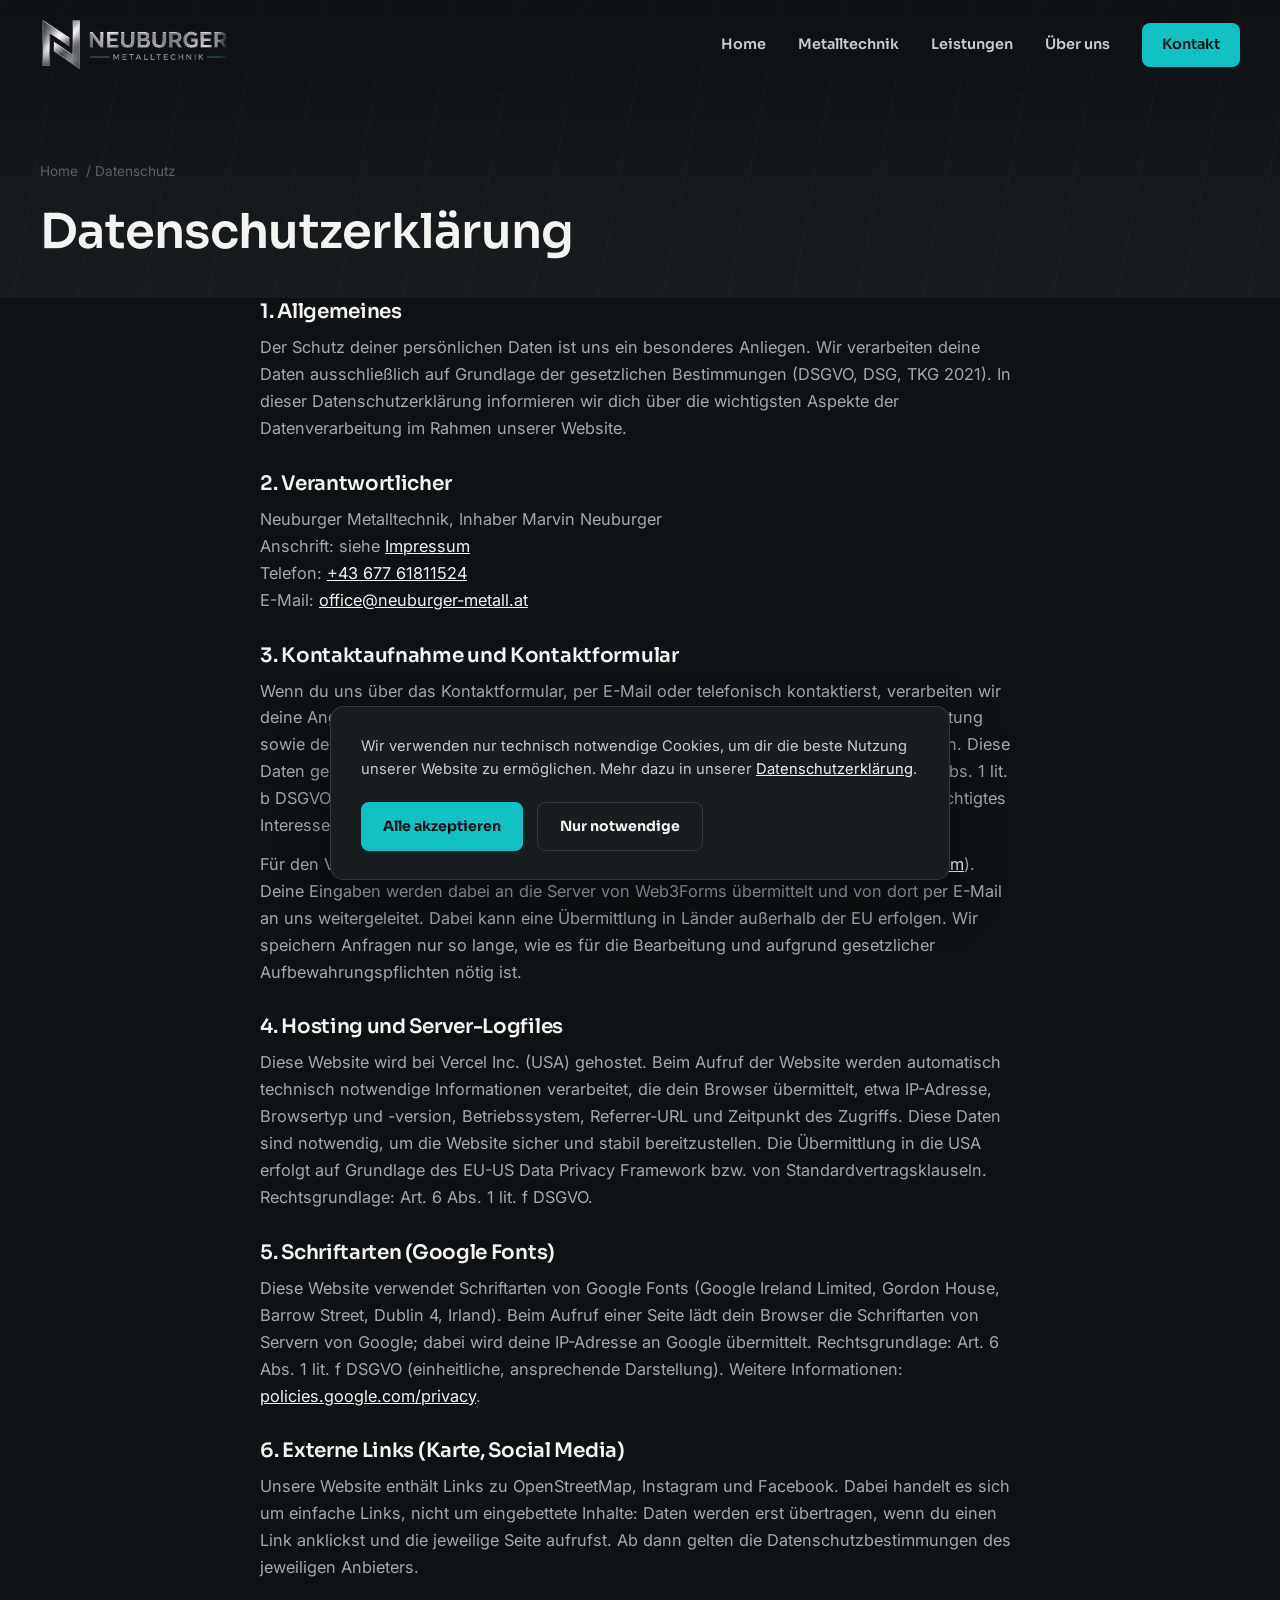
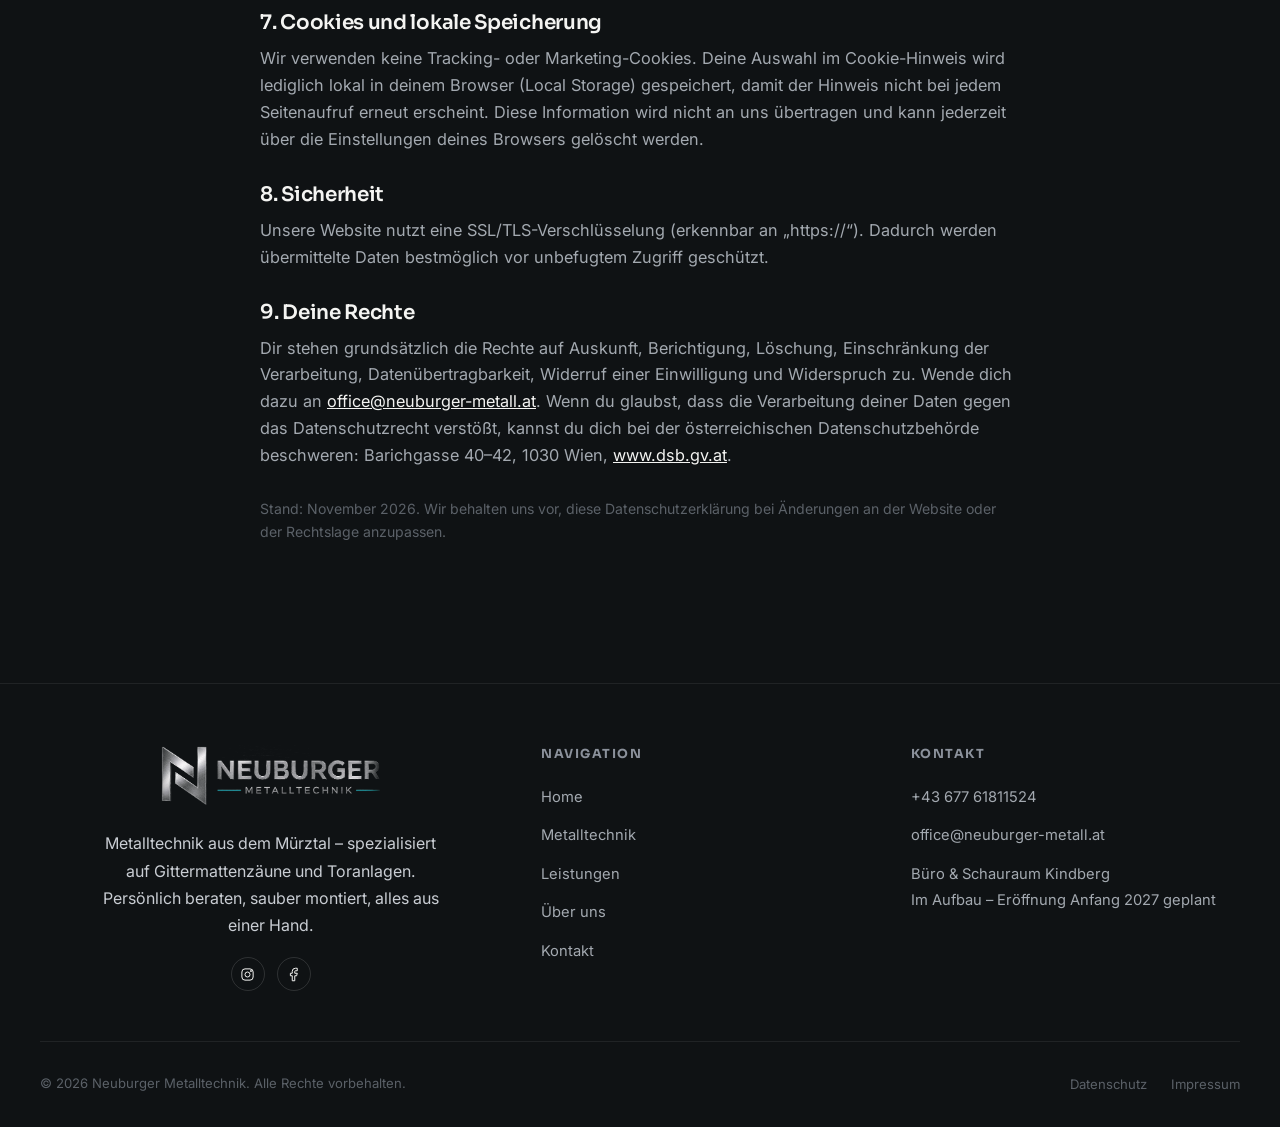
==== commit 4aafedeb: "v4.0 Projekte auskommentiert, Datenschutz, Impressum" ====
--- a/datenschutz.html
+++ b/datenschutz.html
@@ -35,7 +35,7 @@
         <li><a href="metalltechnik.html">Metalltechnik</a></li>
         <li><a href="leistungen.html">Leistungen</a></li>
         <li><a href="ueber-uns.html">Über uns</a></li>
-        <li><a href="projekte.html">Projekte</a></li>
+        <!-- Projekte vorübergehend ausgeblendet: <li><a href="projekte.html">Projekte</a></li> -->
         <li><a href="kontakt.html" class="nav-cta">Kontakt</a></li>
       </ul>
       <div class="nav-menu-footer">
@@ -63,44 +63,75 @@
       <div class="reveal" style="display:grid; gap:28px; font-size:1.02rem; color:var(--steel-1);">
 
         <div>
-          <h3 style="margin-bottom:8px;">1. Verantwortliche Stelle</h3>
-          <p>
-            Verantwortlich für die Datenverarbeitung auf dieser Website ist:<br>
-            Neuburger Metalltechnik, Marvin Neuburger<br>
-            [Straße, Hausnummer, PLZ, Ort], Steiermark, Österreich<br>
+          <h3 style="margin-bottom:8px;">1. Allgemeines</h3>
+          <p>
+            Der Schutz deiner persönlichen Daten ist uns ein besonderes Anliegen. Wir verarbeiten deine Daten ausschließlich auf Grundlage der gesetzlichen Bestimmungen (DSGVO, DSG, TKG 2021). In dieser Datenschutzerklärung informieren wir dich über die wichtigsten Aspekte der Datenverarbeitung im Rahmen unserer Website.
+          </p>
+        </div>
+
+        <div>
+          <h3 style="margin-bottom:8px;">2. Verantwortlicher</h3>
+          <p>
+            Neuburger Metalltechnik, Inhaber Marvin Neuburger<br>
+            Anschrift: siehe <a href="impressum.html" style="color:var(--off-white); text-decoration:underline;">Impressum</a><br>
+            Telefon: <a href="tel:+4367761811524" style="color:var(--off-white); text-decoration:underline;">+43 677 61811524</a><br>
             E-Mail: <a href="mailto:office@neuburger-metall.at" style="color:var(--off-white); text-decoration:underline;">office@neuburger-metall.at</a>
           </p>
         </div>
 
         <div>
-          <h3 style="margin-bottom:8px;">2. Kontaktformular</h3>
-          <p>
-            Wenn du uns über das Kontaktformular Anfragen zukommen lässt, werden deine Angaben (Name, E-Mail, Telefonnummer, Firma, gewünschte Leistung, Nachricht) zur Bearbeitung der Anfrage gespeichert und verarbeitet. Diese Daten geben wir nicht ohne deine Einwilligung weiter.
-          </p>
-        </div>
-
-        <div>
-          <h3 style="margin-bottom:8px;">3. Hosting</h3>
-          <p>
-            Diese Website wird über Vercel gehostet. Dabei können technisch notwendige Server-Logs (z. B. IP-Adresse, Zeitpunkt des Zugriffs) anfallen.
-          </p>
-        </div>
-
-        <div>
-          <h3 style="margin-bottom:8px;">4. Deine Rechte</h3>
-          <p>
-            Du hast jederzeit das Recht auf Auskunft, Berichtigung, Löschung und Einschränkung der Verarbeitung deiner gespeicherten Daten sowie das Recht auf Widerspruch und Datenübertragbarkeit. Wende dich dazu an die oben genannte E-Mail-Adresse.
-          </p>
-        </div>
-
-        <div>
-          <h3 style="margin-bottom:8px;">5. Cookies</h3>
-          <p>
-            Diese Website verwendet, sofern eingebunden, nur technisch notwendige Cookies. Eine darüberhinausgehende Nutzung von Tracking- oder Marketing-Cookies erfolgt nur mit deiner Einwilligung.
-          </p>
-        </div>
-
-        <p style="font-size:0.88rem; color:var(--steel-3);">Hinweis: Dies ist ein allgemeiner Mustertext. Für eine rechtssichere Datenschutzerklärung empfehlen wir die Prüfung durch eine:n Rechtsberater:in oder einen Datenschutzgenerator (z. B. der WKO).</p>
+          <h3 style="margin-bottom:8px;">3. Kontaktaufnahme und Kontaktformular</h3>
+          <p>
+            Wenn du uns über das Kontaktformular, per E-Mail oder telefonisch kontaktierst, verarbeiten wir deine Angaben (Name, E-Mail-Adresse, optional Telefonnummer, Firma, gewünschte Leistung sowie deine Nachricht) zur Bearbeitung deiner Anfrage und für mögliche Anschlussfragen. Diese Daten geben wir nicht ohne deine Zustimmung an Dritte weiter. Rechtsgrundlage: Art. 6 Abs. 1 lit. b DSGVO (Anfrage bzw. vorvertragliche Maßnahmen) und Art. 6 Abs. 1 lit. f DSGVO (berechtigtes Interesse an der Beantwortung von Anfragen).
+          </p>
+          <p style="margin-top:12px;">
+            Für den Versand des Kontaktformulars nutzen wir den Dienst Web3Forms (<a href="https://web3forms.com/privacy" target="_blank" rel="noopener" style="color:var(--off-white); text-decoration:underline;">web3forms.com</a>). Deine Eingaben werden dabei an die Server von Web3Forms übermittelt und von dort per E-Mail an uns weitergeleitet. Dabei kann eine Übermittlung in Länder außerhalb der EU erfolgen. Wir speichern Anfragen nur so lange, wie es für die Bearbeitung und aufgrund gesetzlicher Aufbewahrungspflichten nötig ist.
+          </p>
+        </div>
+
+        <div>
+          <h3 style="margin-bottom:8px;">4. Hosting und Server-Logfiles</h3>
+          <p>
+            Diese Website wird bei Vercel Inc. (USA) gehostet. Beim Aufruf der Website werden automatisch technisch notwendige Informationen verarbeitet, die dein Browser übermittelt, etwa IP-Adresse, Browsertyp und -version, Betriebssystem, Referrer-URL und Zeitpunkt des Zugriffs. Diese Daten sind notwendig, um die Website sicher und stabil bereitzustellen. Die Übermittlung in die USA erfolgt auf Grundlage des EU-US Data Privacy Framework bzw. von Standardvertragsklauseln. Rechtsgrundlage: Art. 6 Abs. 1 lit. f DSGVO.
+          </p>
+        </div>
+
+        <div>
+          <h3 style="margin-bottom:8px;">5. Schriftarten (Google Fonts)</h3>
+          <p>
+            Diese Website verwendet Schriftarten von Google Fonts (Google Ireland Limited, Gordon House, Barrow Street, Dublin 4, Irland). Beim Aufruf einer Seite lädt dein Browser die Schriftarten von Servern von Google; dabei wird deine IP-Adresse an Google übermittelt. Rechtsgrundlage: Art. 6 Abs. 1 lit. f DSGVO (einheitliche, ansprechende Darstellung). Weitere Informationen: <a href="https://policies.google.com/privacy?hl=de" target="_blank" rel="noopener" style="color:var(--off-white); text-decoration:underline;">policies.google.com/privacy</a>.
+          </p>
+        </div>
+
+        <div>
+          <h3 style="margin-bottom:8px;">6. Externe Links (Karte, Social Media)</h3>
+          <p>
+            Unsere Website enthält Links zu OpenStreetMap, Instagram und Facebook. Dabei handelt es sich um einfache Links, nicht um eingebettete Inhalte: Daten werden erst übertragen, wenn du einen Link anklickst und die jeweilige Seite aufrufst. Ab dann gelten die Datenschutzbestimmungen des jeweiligen Anbieters.
+          </p>
+        </div>
+
+        <div>
+          <h3 style="margin-bottom:8px;">7. Cookies und lokale Speicherung</h3>
+          <p>
+            Wir verwenden keine Tracking- oder Marketing-Cookies. Deine Auswahl im Cookie-Hinweis wird lediglich lokal in deinem Browser (Local Storage) gespeichert, damit der Hinweis nicht bei jedem Seitenaufruf erneut erscheint. Diese Information wird nicht an uns übertragen und kann jederzeit über die Einstellungen deines Browsers gelöscht werden.
+          </p>
+        </div>
+
+        <div>
+          <h3 style="margin-bottom:8px;">8. Sicherheit</h3>
+          <p>
+            Unsere Website nutzt eine SSL/TLS-Verschlüsselung (erkennbar an „https://“). Dadurch werden übermittelte Daten bestmöglich vor unbefugtem Zugriff geschützt.
+          </p>
+        </div>
+
+        <div>
+          <h3 style="margin-bottom:8px;">9. Deine Rechte</h3>
+          <p>
+            Dir stehen grundsätzlich die Rechte auf Auskunft, Berichtigung, Löschung, Einschränkung der Verarbeitung, Datenübertragbarkeit, Widerruf einer Einwilligung und Widerspruch zu. Wende dich dazu an <a href="mailto:office@neuburger-metall.at" style="color:var(--off-white); text-decoration:underline;">office@neuburger-metall.at</a>. Wenn du glaubst, dass die Verarbeitung deiner Daten gegen das Datenschutzrecht verstößt, kannst du dich bei der österreichischen Datenschutzbehörde beschweren: Barichgasse 40–42, 1030 Wien, <a href="https://www.dsb.gv.at" target="_blank" rel="noopener" style="color:var(--off-white); text-decoration:underline;">www.dsb.gv.at</a>.
+          </p>
+        </div>
+
+        <p style="font-size:0.88rem; color:var(--steel-3);">Stand: November 2026. Wir behalten uns vor, diese Datenschutzerklärung bei Änderungen an der Website oder der Rechtslage anzupassen.</p>
 
       </div>
     </div>
@@ -130,7 +161,7 @@
           <li><a href="metalltechnik.html">Metalltechnik</a></li>
           <li><a href="leistungen.html">Leistungen</a></li>
           <li><a href="ueber-uns.html">Über uns</a></li>
-          <li><a href="projekte.html">Projekte</a></li>
+          <!-- Projekte vorübergehend ausgeblendet: <li><a href="projekte.html">Projekte</a></li> -->
           <li><a href="kontakt.html">Kontakt</a></li>
         </ul>
       </div>
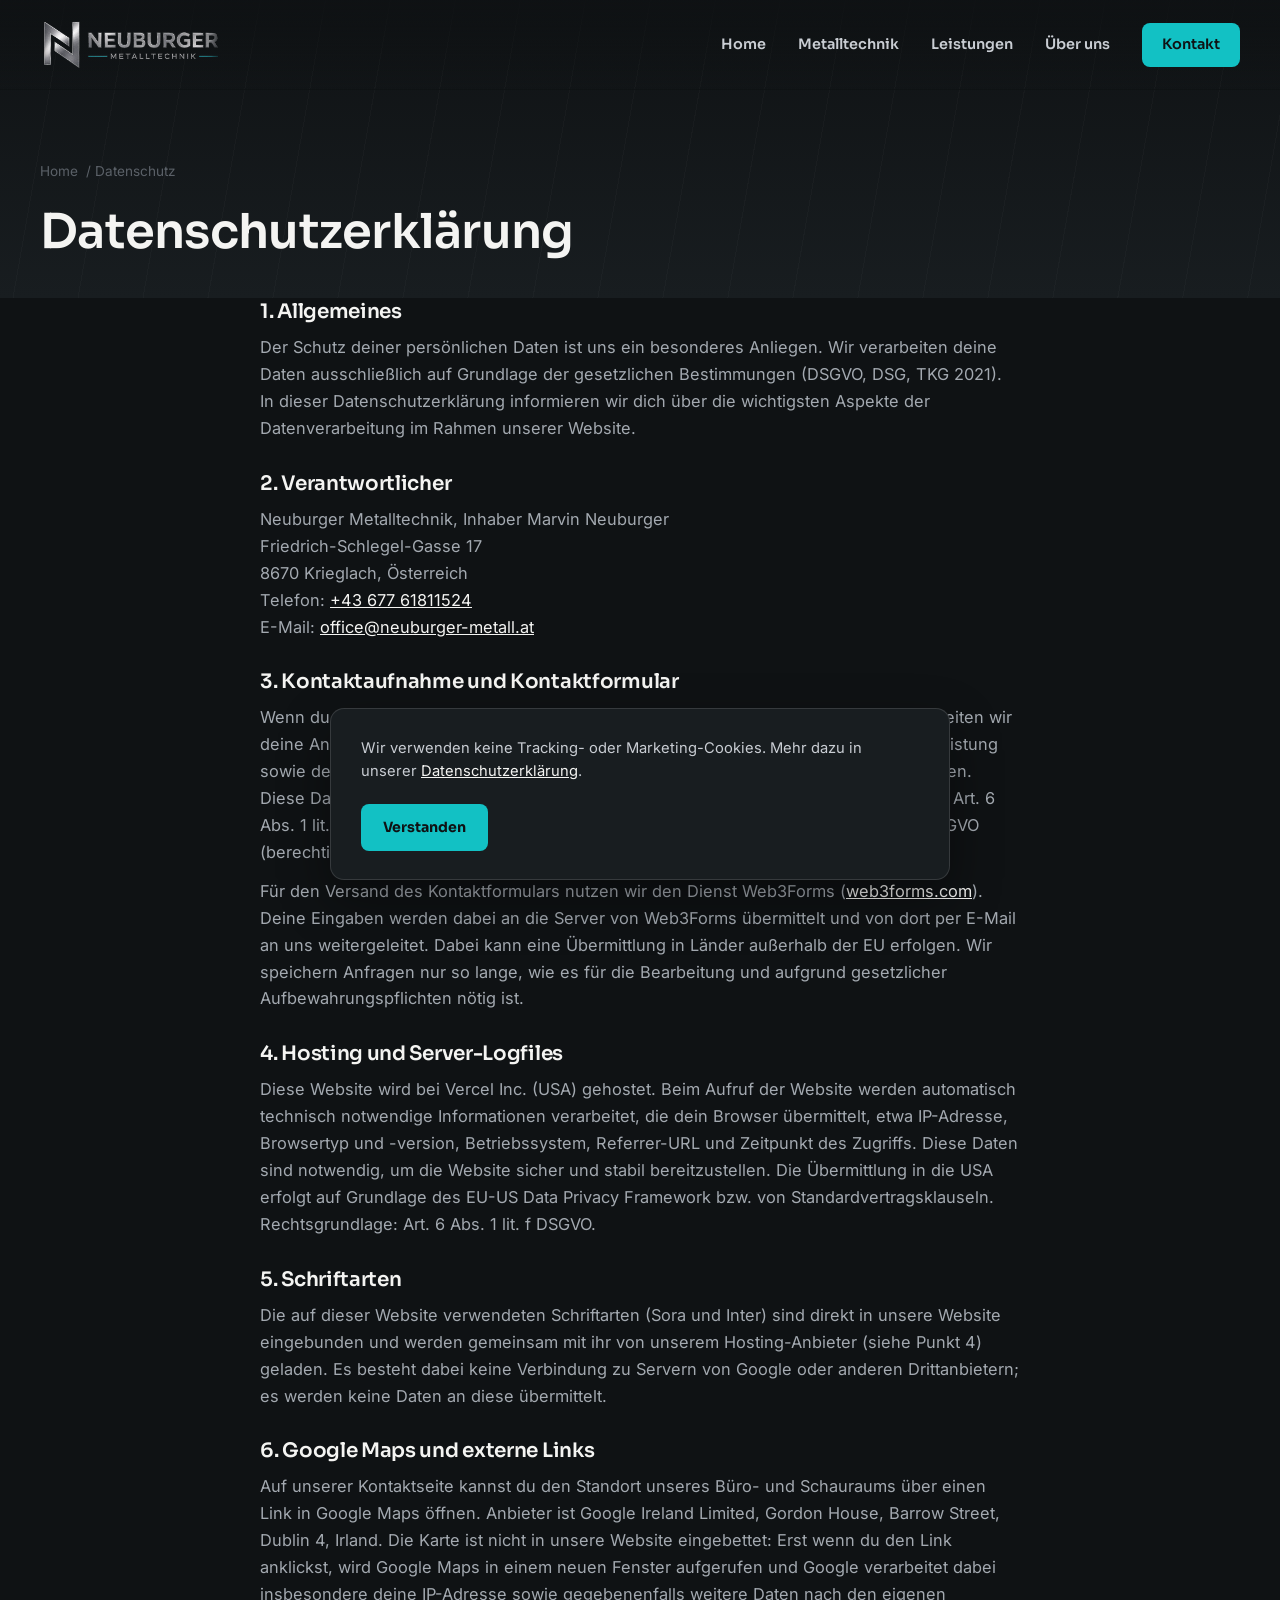
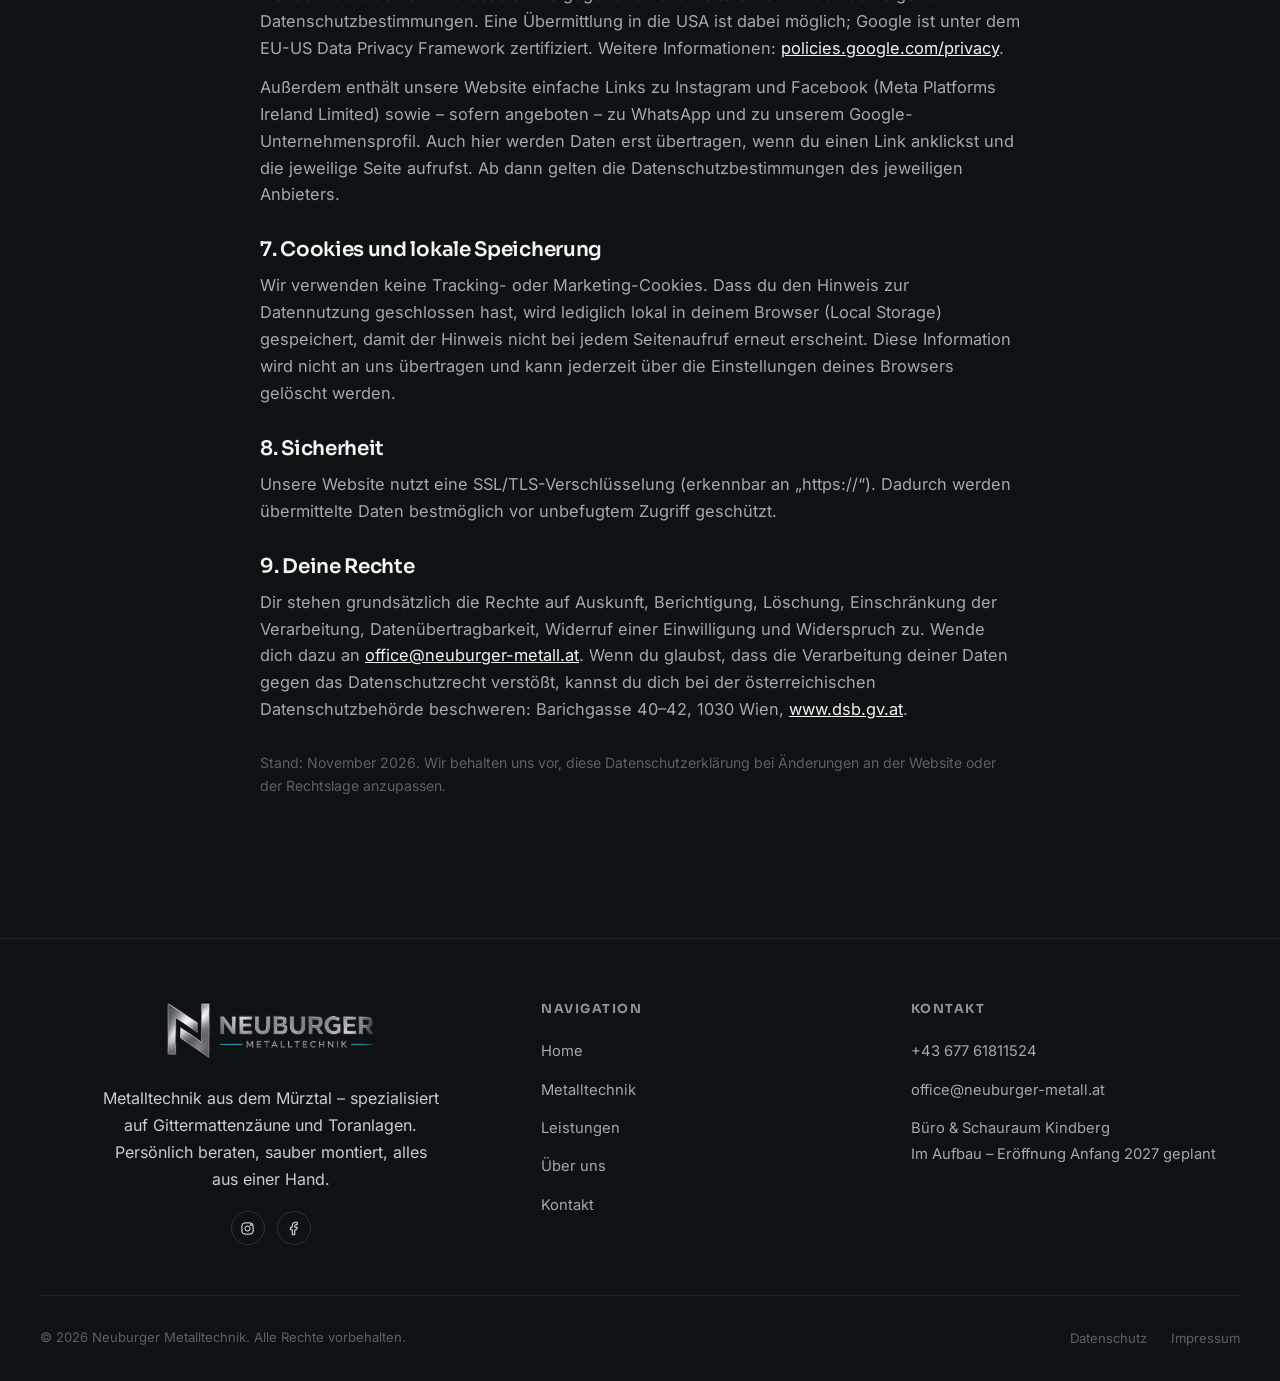
==== commit c7364a33: "v5.0 Datenschutz, Feinschliff" ====
--- a/datenschutz.html
+++ b/datenschutz.html
@@ -14,9 +14,8 @@
 <meta property="og:title" content="Datenschutz | Neuburger Metalltechnik" />
 <meta property="og:image" content="https://www.neuburger-metall.at/images/og-neuburger-metalltechnik.jpg" />
 
-<link rel="preconnect" href="https://fonts.googleapis.com">
-<link rel="preconnect" href="https://fonts.gstatic.com" crossorigin>
-<link href="https://fonts.googleapis.com/css2?family=Sora:wght@500;600;700&family=Inter:wght@400;500;600&display=swap" rel="stylesheet">
+<link rel="preload" href="fonts/sora-latin.woff2" as="font" type="font/woff2" crossorigin>
+<link rel="preload" href="fonts/inter-latin.woff2" as="font" type="font/woff2" crossorigin>
 
 <link rel="stylesheet" href="css/style.css" />
 </head>
@@ -26,7 +25,7 @@
 <header class="header" id="header">
   <div class="container nav">
     <a href="index.html" class="logo-link" aria-label="Neuburger Metalltechnik – zur Startseite">
-      <img src="images/logo-neuburger-metalltechnik.png" alt="Neuburger Metalltechnik" width="640" height="183">
+      <img src="images/logo-neuburger-metalltechnik.png" alt="Neuburger Metalltechnik" width="680" height="202">
     </a>
 
     <nav class="nav-menu" id="navMenu" aria-label="Hauptnavigation">
@@ -73,7 +72,8 @@
           <h3 style="margin-bottom:8px;">2. Verantwortlicher</h3>
           <p>
             Neuburger Metalltechnik, Inhaber Marvin Neuburger<br>
-            Anschrift: siehe <a href="impressum.html" style="color:var(--off-white); text-decoration:underline;">Impressum</a><br>
+            Friedrich-Schlegel-Gasse 17<br>
+            8670 Krieglach, Österreich<br>
             Telefon: <a href="tel:+4367761811524" style="color:var(--off-white); text-decoration:underline;">+43 677 61811524</a><br>
             E-Mail: <a href="mailto:office@neuburger-metall.at" style="color:var(--off-white); text-decoration:underline;">office@neuburger-metall.at</a>
           </p>
@@ -97,23 +97,26 @@
         </div>
 
         <div>
-          <h3 style="margin-bottom:8px;">5. Schriftarten (Google Fonts)</h3>
-          <p>
-            Diese Website verwendet Schriftarten von Google Fonts (Google Ireland Limited, Gordon House, Barrow Street, Dublin 4, Irland). Beim Aufruf einer Seite lädt dein Browser die Schriftarten von Servern von Google; dabei wird deine IP-Adresse an Google übermittelt. Rechtsgrundlage: Art. 6 Abs. 1 lit. f DSGVO (einheitliche, ansprechende Darstellung). Weitere Informationen: <a href="https://policies.google.com/privacy?hl=de" target="_blank" rel="noopener" style="color:var(--off-white); text-decoration:underline;">policies.google.com/privacy</a>.
-          </p>
-        </div>
-
-        <div>
-          <h3 style="margin-bottom:8px;">6. Externe Links (Karte, Social Media)</h3>
-          <p>
-            Unsere Website enthält Links zu OpenStreetMap, Instagram und Facebook. Dabei handelt es sich um einfache Links, nicht um eingebettete Inhalte: Daten werden erst übertragen, wenn du einen Link anklickst und die jeweilige Seite aufrufst. Ab dann gelten die Datenschutzbestimmungen des jeweiligen Anbieters.
+          <h3 style="margin-bottom:8px;">5. Schriftarten</h3>
+          <p>
+            Die auf dieser Website verwendeten Schriftarten (Sora und Inter) sind direkt in unsere Website eingebunden und werden gemeinsam mit ihr von unserem Hosting-Anbieter (siehe Punkt 4) geladen. Es besteht dabei keine Verbindung zu Servern von Google oder anderen Drittanbietern; es werden keine Daten an diese übermittelt.
+          </p>
+        </div>
+
+        <div>
+          <h3 style="margin-bottom:8px;">6. Google Maps und externe Links</h3>
+          <p>
+            Auf unserer Kontaktseite kannst du den Standort unseres Büro- und Schauraums über einen Link in Google Maps öffnen. Anbieter ist Google Ireland Limited, Gordon House, Barrow Street, Dublin 4, Irland. Die Karte ist nicht in unsere Website eingebettet: Erst wenn du den Link anklickst, wird Google Maps in einem neuen Fenster aufgerufen und Google verarbeitet dabei insbesondere deine IP-Adresse sowie gegebenenfalls weitere Daten nach den eigenen Datenschutzbestimmungen. Eine Übermittlung in die USA ist dabei möglich; Google ist unter dem EU-US Data Privacy Framework zertifiziert. Weitere Informationen: <a href="https://policies.google.com/privacy?hl=de" target="_blank" rel="noopener" style="color:var(--off-white); text-decoration:underline;">policies.google.com/privacy</a>.
+          </p>
+          <p style="margin-top:12px;">
+            Außerdem enthält unsere Website einfache Links zu Instagram und Facebook (Meta Platforms Ireland Limited) sowie – sofern angeboten – zu WhatsApp und zu unserem Google-Unternehmensprofil. Auch hier werden Daten erst übertragen, wenn du einen Link anklickst und die jeweilige Seite aufrufst. Ab dann gelten die Datenschutzbestimmungen des jeweiligen Anbieters.
           </p>
         </div>
 
         <div>
           <h3 style="margin-bottom:8px;">7. Cookies und lokale Speicherung</h3>
           <p>
-            Wir verwenden keine Tracking- oder Marketing-Cookies. Deine Auswahl im Cookie-Hinweis wird lediglich lokal in deinem Browser (Local Storage) gespeichert, damit der Hinweis nicht bei jedem Seitenaufruf erneut erscheint. Diese Information wird nicht an uns übertragen und kann jederzeit über die Einstellungen deines Browsers gelöscht werden.
+            Wir verwenden keine Tracking- oder Marketing-Cookies. Dass du den Hinweis zur Datennutzung geschlossen hast, wird lediglich lokal in deinem Browser (Local Storage) gespeichert, damit der Hinweis nicht bei jedem Seitenaufruf erneut erscheint. Diese Information wird nicht an uns übertragen und kann jederzeit über die Einstellungen deines Browsers gelöscht werden.
           </p>
         </div>
 
@@ -142,7 +145,7 @@
   <div class="container">
     <div class="footer-top">
       <div class="footer-brand">
-        <img src="images/logo-neuburger-metalltechnik.png" alt="Neuburger Metalltechnik" width="640" height="183" loading="lazy">
+        <img src="images/logo-neuburger-metalltechnik.png" alt="Neuburger Metalltechnik" width="680" height="202" loading="lazy">
         <p>Metalltechnik aus dem Mürztal – spezialisiert auf Gittermattenzäune und Toranlagen. Persönlich beraten, sauber montiert, alles aus einer Hand.</p>
         <div class="footer-social" style="margin-top:18px;">
           <a href="https://www.instagram.com/neuburger_metalltechnik/" aria-label="Instagram" target="_blank" rel="noopener">
@@ -188,10 +191,9 @@
 </footer>
 
 <div class="cookie-banner" id="cookieBanner">
-  <p>Wir verwenden nur technisch notwendige Cookies, um dir die beste Nutzung unserer Website zu ermöglichen. Mehr dazu in unserer <a href="datenschutz.html">Datenschutzerklärung</a>.</p>
+  <p>Wir verwenden keine Tracking- oder Marketing-Cookies. Mehr dazu in unserer <a href="datenschutz.html">Datenschutzerklärung</a>.</p>
   <div class="cookie-actions">
-    <button type="button" class="btn primary" id="cookieAccept">Alle akzeptieren</button>
-    <button type="button" class="btn secondary" id="cookieDecline">Nur notwendige</button>
+    <button type="button" class="btn primary" id="cookieAccept">Verstanden</button>
   </div>
 </div>
 
--- a/css/style.css
+++ b/css/style.css
@@ -1,6 +1,7 @@
 /* ===================================================================
    NEUBURGER METALLTECHNIK — Premium Industrial Stylesheet
    Aufbau:
+   0. Schriften (lokal)
    1. Variablen & Reset
    2. Typografie
    3. Layout-Hilfen
@@ -19,6 +20,45 @@
    16. Überarbeitung 11/2026 (mobiles Menü, News, Leistungen,
        Metalltechnik, Kontakt, Projekte, Bewertungen)
 =================================================================== */
+
+
+/* ===================== 0. SCHRIFTEN (lokal gehostet, SIL Open Font License) ===================== */
+
+@font-face {
+  font-family: "Sora";
+  font-style: normal;
+  font-weight: 500 700;
+  font-display: swap;
+  src: url("../fonts/sora-latin-ext.woff2") format("woff2");
+  unicode-range: U+0100-02BA, U+02BD-02C5, U+02C7-02CC, U+02CE-02D7, U+02DD-02FF, U+0304, U+0308, U+0329, U+1D00-1DBF, U+1E00-1E9F, U+1EF2-1EFF, U+2020, U+20A0-20AB, U+20AD-20C4, U+2113, U+2C60-2C7F, U+A720-A7FF;
+}
+
+@font-face {
+  font-family: "Sora";
+  font-style: normal;
+  font-weight: 500 700;
+  font-display: swap;
+  src: url("../fonts/sora-latin.woff2") format("woff2");
+  unicode-range: U+0000-00FF, U+0131, U+0152-0153, U+02BB-02BC, U+02C6, U+02DA, U+02DC, U+0304, U+0308, U+0329, U+2000-206F, U+20AC, U+2122, U+2191, U+2193, U+2212, U+2215, U+FEFF, U+FFFD;
+}
+
+@font-face {
+  font-family: "Inter";
+  font-style: normal;
+  font-weight: 400 600;
+  font-display: swap;
+  src: url("../fonts/inter-latin-ext.woff2") format("woff2");
+  unicode-range: U+0100-02BA, U+02BD-02C5, U+02C7-02CC, U+02CE-02D7, U+02DD-02FF, U+0304, U+0308, U+0329, U+1D00-1DBF, U+1E00-1E9F, U+1EF2-1EFF, U+2020, U+20A0-20AB, U+20AD-20C4, U+2113, U+2C60-2C7F, U+A720-A7FF;
+}
+
+@font-face {
+  font-family: "Inter";
+  font-style: normal;
+  font-weight: 400 600;
+  font-display: swap;
+  src: url("../fonts/inter-latin.woff2") format("woff2");
+  unicode-range: U+0000-00FF, U+0131, U+0152-0153, U+02BB-02BC, U+02C6, U+02DA, U+02DC, U+0304, U+0308, U+0329, U+2000-206F, U+20AC, U+2122, U+2191, U+2193, U+2212, U+2215, U+FEFF, U+FFFD;
+}
 
 
 /* ===================== 1. VARIABLEN & RESET ===================== */
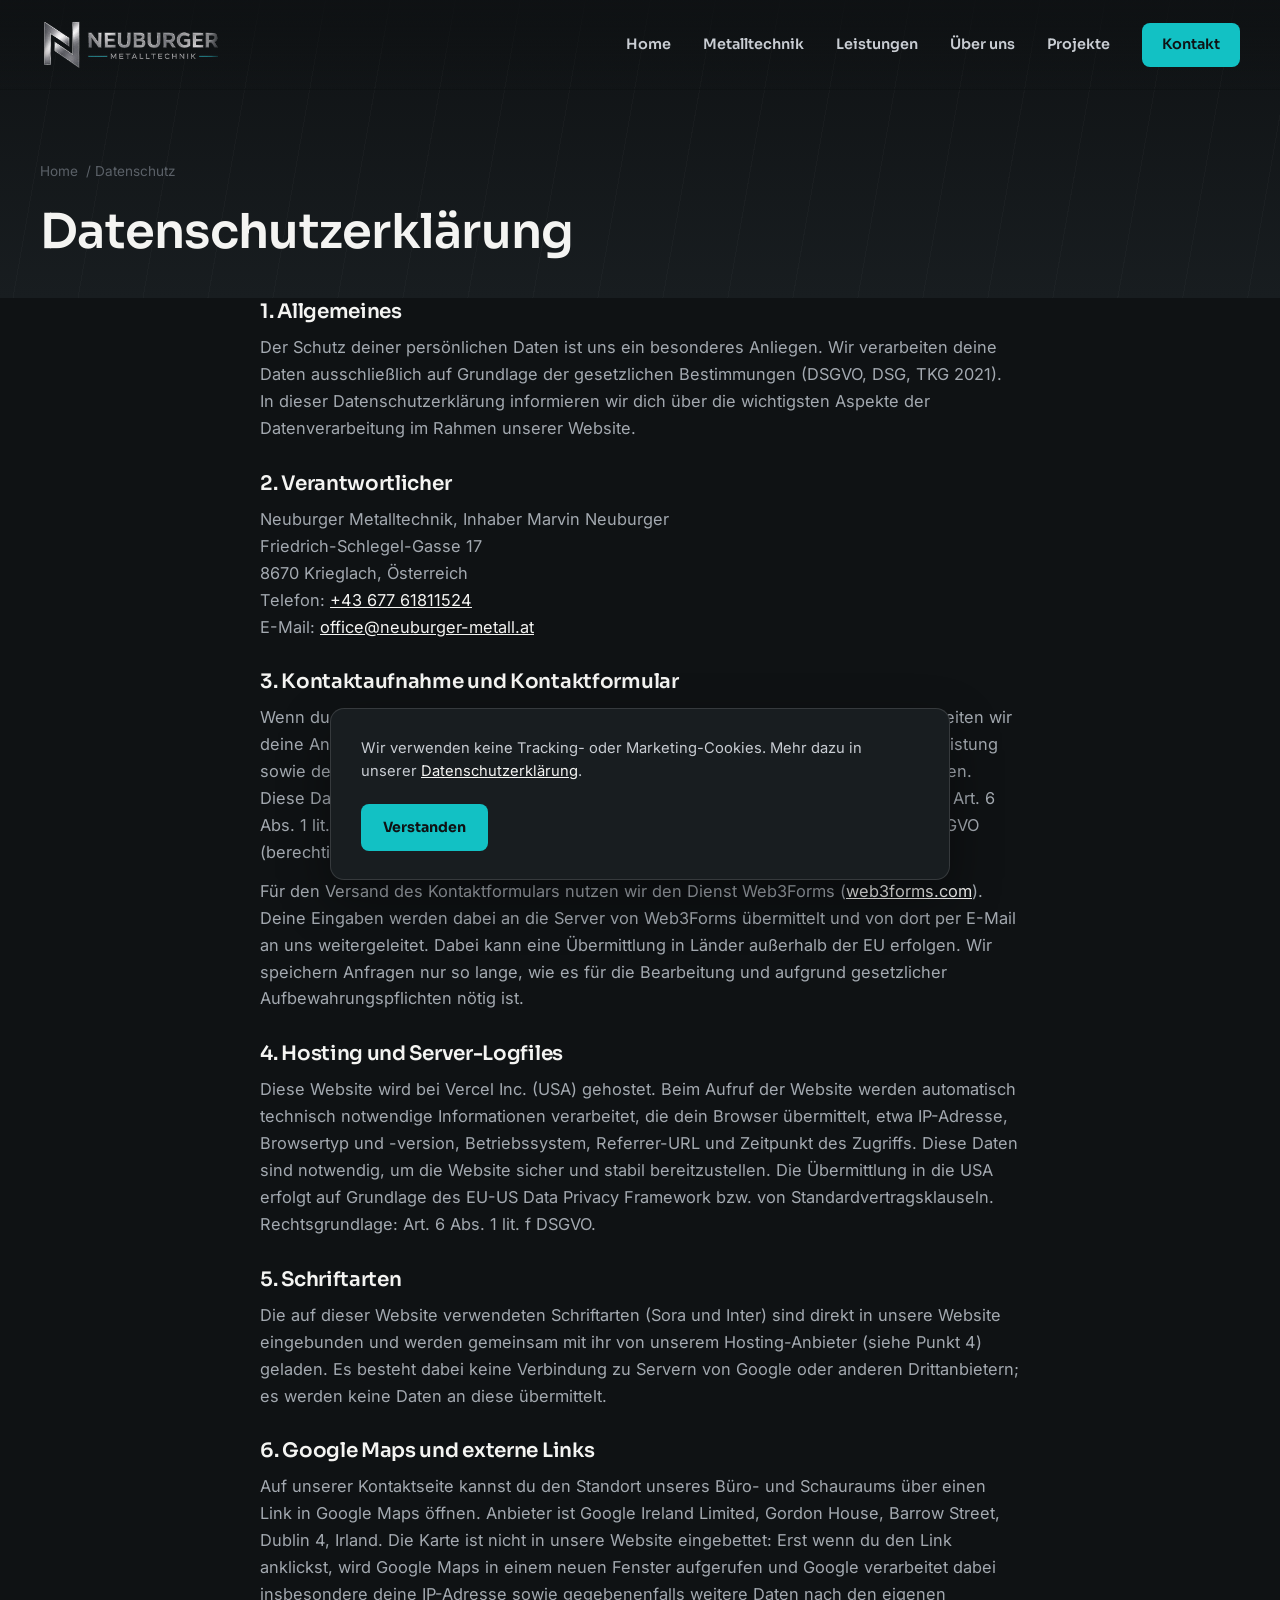
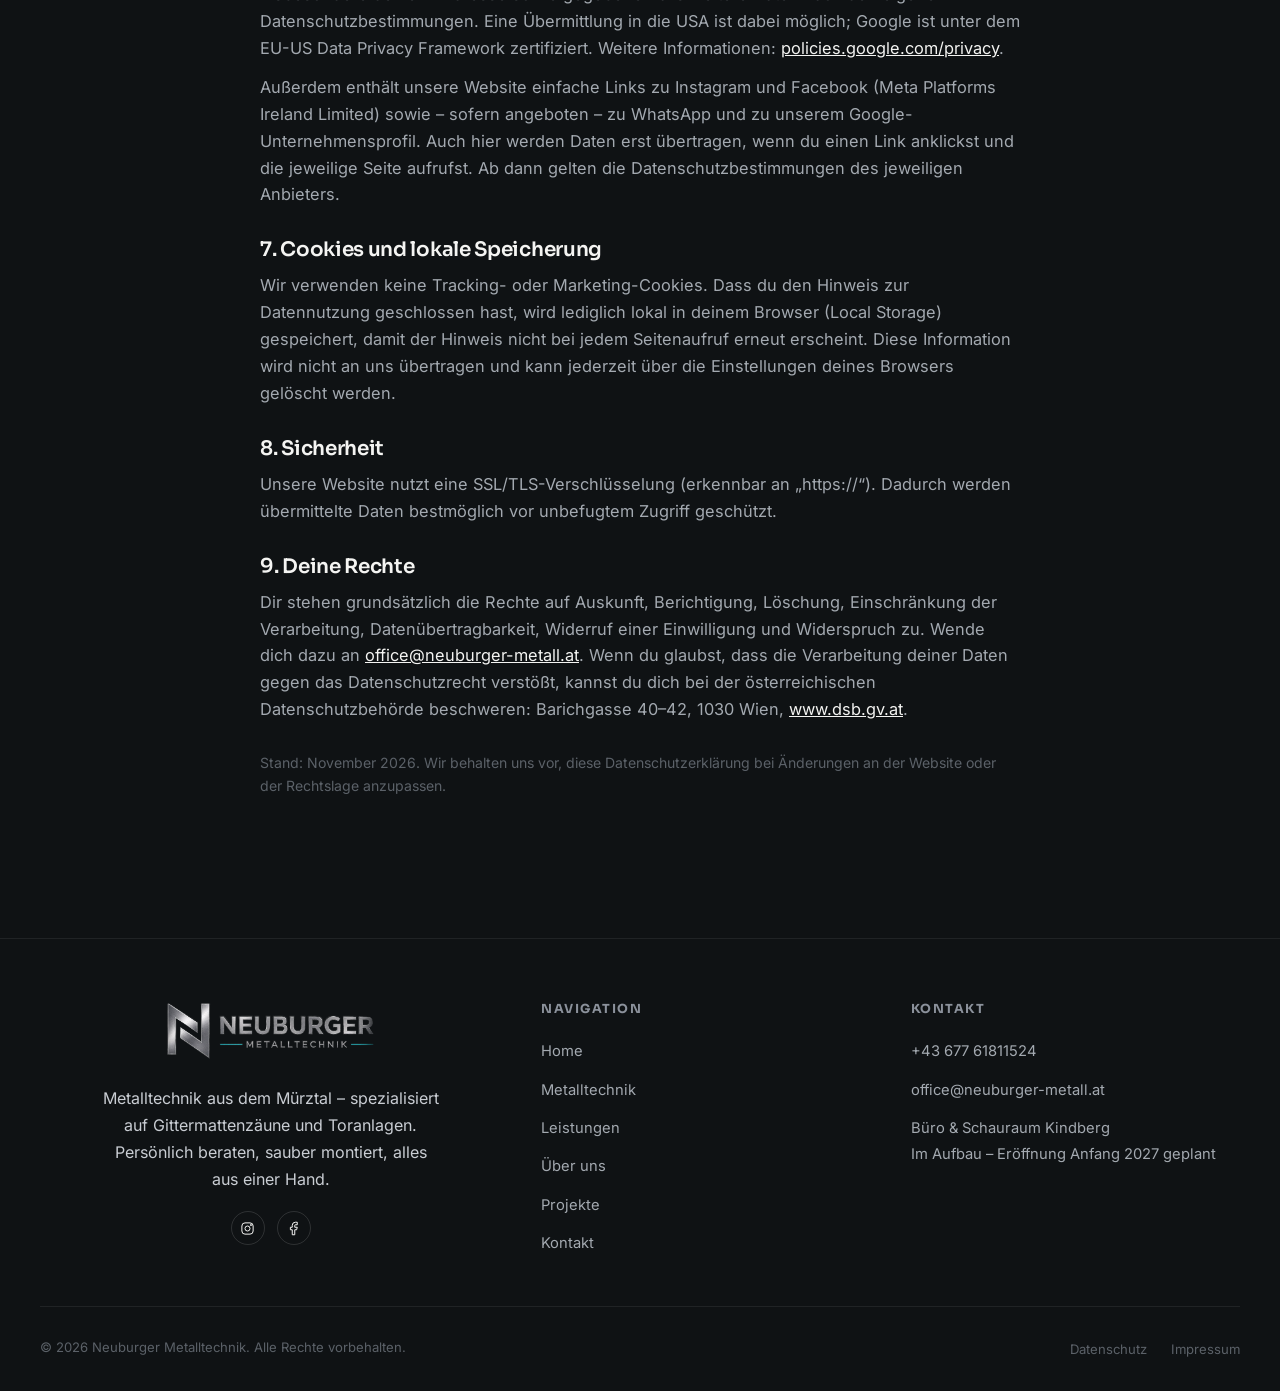
==== commit 3d10b2b5: "v6.0 Projekte" ====
--- a/datenschutz.html
+++ b/datenschutz.html
@@ -34,7 +34,7 @@
         <li><a href="metalltechnik.html">Metalltechnik</a></li>
         <li><a href="leistungen.html">Leistungen</a></li>
         <li><a href="ueber-uns.html">Über uns</a></li>
-        <!-- Projekte vorübergehend ausgeblendet: <li><a href="projekte.html">Projekte</a></li> -->
+        <li><a href="projekte.html">Projekte</a></li>
         <li><a href="kontakt.html" class="nav-cta">Kontakt</a></li>
       </ul>
       <div class="nav-menu-footer">
@@ -164,7 +164,7 @@
           <li><a href="metalltechnik.html">Metalltechnik</a></li>
           <li><a href="leistungen.html">Leistungen</a></li>
           <li><a href="ueber-uns.html">Über uns</a></li>
-          <!-- Projekte vorübergehend ausgeblendet: <li><a href="projekte.html">Projekte</a></li> -->
+          <li><a href="projekte.html">Projekte</a></li>
           <li><a href="kontakt.html">Kontakt</a></li>
         </ul>
       </div>
--- a/css/style.css
+++ b/css/style.css
@@ -2804,3 +2804,436 @@
     transition: none;
   }
 }
+
+
+/* ===================================================================
+   17. PROJEKTGALERIE (11/2026) — Filter, Vorher-Nachher, Großansicht
+=================================================================== */
+
+/* ---------- 17.1 Projektkarten ---------- */
+
+.project-card.is-clickable {
+  cursor: pointer;
+}
+
+.project-card.is-clickable:focus-within {
+  border-color: var(--spark);
+}
+
+.project-open {
+  all: unset;
+  cursor: pointer;
+  font: inherit;
+  color: inherit;
+}
+
+.project-open:focus-visible {
+  outline: 2px solid var(--spark);
+  outline-offset: 3px;
+  border-radius: 2px;
+}
+
+.project-card.is-clickable:hover h3 {
+  color: var(--spark-light);
+}
+
+.project-badge {
+  position: absolute;
+  left: 14px;
+  top: 14px;
+  padding: 4px 11px;
+  border-radius: 999px;
+  background: var(--spark);
+  color: var(--black);
+  font-size: 0.72rem;
+  font-weight: 700;
+  letter-spacing: 0.04em;
+}
+
+.project-card .project-photo img {
+  filter: none;
+}
+
+/* ---------- 17.2 Filter ---------- */
+
+.project-filter {
+  display: flex;
+  flex-wrap: wrap;
+  gap: 10px;
+  margin: 0 0 32px;
+}
+
+.filter-chip {
+  padding: 9px 18px;
+  border: 1px solid var(--border-strong);
+  border-radius: 999px;
+  background: transparent;
+  color: var(--steel-1);
+  font-size: 0.88rem;
+  font-weight: 500;
+  cursor: pointer;
+  transition: 0.25s ease;
+}
+
+.filter-chip:hover {
+  border-color: var(--spark);
+  color: var(--off-white);
+}
+
+.filter-chip.active {
+  background: var(--spark);
+  border-color: var(--spark);
+  color: var(--black);
+  font-weight: 600;
+}
+
+/* ---------- 17.3 Hervorgehobenes Vorher-Nachher-Projekt ---------- */
+
+#projectFeature {
+  margin-bottom: 56px;
+}
+
+.project-feature {
+  display: grid;
+  grid-template-columns: 1.35fr 0.9fr;
+  gap: 40px;
+  align-items: center;
+  padding: 28px;
+  border: 1px solid rgba(18, 193, 196, 0.35);
+  border-radius: var(--radius-lg);
+  background: linear-gradient(135deg, var(--anthracite-light) 0%, var(--black) 100%);
+}
+
+.feature-compare {
+  display: grid;
+  grid-template-columns: 1fr 1fr;
+  gap: 10px;
+}
+
+.feature-compare figure {
+  position: relative;
+  margin: 0;
+  border-radius: var(--radius);
+  overflow: hidden;
+  aspect-ratio: 4/3.4;
+  cursor: zoom-in;
+}
+
+.feature-compare img {
+  width: 100%;
+  height: 100%;
+  object-fit: cover;
+  transition: transform 0.5s ease;
+}
+
+.feature-compare figure:hover img {
+  transform: scale(1.04);
+}
+
+.feature-compare figcaption,
+.lightbox-label {
+  position: absolute;
+  left: 12px;
+  bottom: 12px;
+  padding: 4px 12px;
+  border-radius: 999px;
+  background: rgba(15, 18, 20, 0.85);
+  color: var(--off-white);
+  font-size: 0.78rem;
+  font-weight: 600;
+}
+
+.feature-compare figure:last-child figcaption {
+  background: var(--spark);
+  color: var(--black);
+}
+
+.feature-text h2 {
+  font-size: clamp(1.5rem, 2.6vw, 2.1rem);
+  margin-bottom: 14px;
+}
+
+.feature-text p {
+  margin-bottom: 24px;
+}
+
+/* ---------- 17.4 Großansicht (Lightbox) ---------- */
+
+.lightbox {
+  position: fixed;
+  inset: 0;
+  z-index: 3000;
+  background: rgba(8, 10, 12, 0.94);
+  display: flex;
+  align-items: center;
+  justify-content: center;
+  padding: 24px;
+}
+
+.lightbox-inner {
+  position: relative;
+  width: min(1100px, 100%);
+  max-height: 100%;
+  display: flex;
+  align-items: center;
+  justify-content: center;
+}
+
+.lightbox-figure {
+  margin: 0;
+  display: grid;
+  grid-template-columns: minmax(0, 1fr) 300px;
+  gap: 28px;
+  align-items: center;
+  width: 100%;
+}
+
+.lightbox-stage {
+  position: relative;
+  display: flex;
+  justify-content: center;
+}
+
+.lightbox-img {
+  max-width: 100%;
+  max-height: calc(100vh - 80px);
+  max-height: calc(100dvh - 80px);
+  border-radius: var(--radius);
+  object-fit: contain;
+}
+
+.lightbox-caption {
+  display: grid;
+  gap: 10px;
+}
+
+.lightbox-title {
+  font-family: "Sora", Arial, sans-serif;
+  font-size: 1.3rem;
+  line-height: 1.3;
+  color: var(--off-white);
+}
+
+.lightbox-text {
+  font-size: 0.95rem;
+}
+
+.lightbox-count {
+  font-size: 0.82rem;
+  color: var(--steel-2);
+}
+
+.lightbox-close,
+.lightbox-nav {
+  border: 1px solid var(--border-strong);
+  background: rgba(15, 18, 20, 0.8);
+  color: var(--off-white);
+  cursor: pointer;
+  display: flex;
+  align-items: center;
+  justify-content: center;
+  border-radius: 50%;
+  transition: 0.2s ease;
+}
+
+.lightbox-close:hover,
+.lightbox-nav:hover {
+  border-color: var(--spark);
+  color: var(--spark);
+}
+
+.lightbox-close {
+  position: fixed;
+  top: 18px;
+  right: 18px;
+  width: 46px;
+  height: 46px;
+  font-size: 1.8rem;
+  line-height: 1;
+  z-index: 2;
+}
+
+.lightbox-nav {
+  position: absolute;
+  top: 50%;
+  transform: translateY(-50%);
+  width: 46px;
+  height: 46px;
+  font-size: 1.9rem;
+  line-height: 1;
+  padding-bottom: 4px;
+}
+
+.lightbox-nav.prev { left: 10px; }
+.lightbox-nav.next { right: 10px; }
+
+/* ---------- 17.5 Details auf der Leistungsseite ---------- */
+
+.detail-head {
+  margin: 8px 0 24px;
+}
+
+.detail-head h3 {
+  font-size: clamp(1.4rem, 2.4vw, 1.8rem);
+}
+
+.detail-cards {
+  display: grid;
+  grid-template-columns: repeat(4, 1fr);
+  gap: 18px;
+}
+
+.detail-card {
+  margin: 0;
+  border: 1px solid var(--border);
+  border-radius: var(--radius-lg);
+  background: var(--black);
+  overflow: hidden;
+  display: flex;
+  flex-direction: column;
+}
+
+.detail-card img {
+  width: 100%;
+  aspect-ratio: 4/3;
+  object-fit: cover;
+}
+
+.detail-card.no-photo .detail-icon {
+  aspect-ratio: 4/3;
+  display: flex;
+  align-items: center;
+  justify-content: center;
+  background: linear-gradient(135deg, var(--anthracite-light), var(--black));
+  color: var(--spark);
+  position: relative;
+}
+
+.detail-card.no-photo .detail-icon::after {
+  content: "";
+  position: absolute;
+  inset: 0;
+  background-image: url("data:image/svg+xml,%3Csvg xmlns='http://www.w3.org/2000/svg' width='44' height='176'%3E%3Cg stroke='%23c9cdd3' fill='none'%3E%3Cpath d='M22 0v176' stroke-width='1.6'/%3E%3Cpath d='M0 4h44M0 10h44' stroke-width='1.3'/%3E%3C/g%3E%3C/svg%3E");
+  opacity: 0.06;
+}
+
+.detail-card.no-photo svg {
+  width: 52px;
+  height: 52px;
+  stroke: currentColor;
+  fill: none;
+  stroke-width: 1.4;
+  position: relative;
+  z-index: 1;
+}
+
+.detail-card figcaption {
+  padding: 20px 22px 24px;
+  display: grid;
+  gap: 6px;
+}
+
+.detail-card strong {
+  font-family: "Sora", Arial, sans-serif;
+  font-size: 1rem;
+  color: var(--off-white);
+}
+
+.detail-card span {
+  font-size: 0.9rem;
+  color: var(--muted);
+}
+
+.detail-more {
+  margin: 22px 0 56px;
+}
+
+/* Foto in der Praxis-Karte (Metalltechnik-Seite) */
+.example-photo {
+  width: calc(100% + 56px);
+  max-width: none;
+  margin: -32px -28px 22px;
+  aspect-ratio: 16/10;
+  object-fit: cover;
+}
+
+.example-card.highlight {
+  overflow: hidden;
+}
+
+/* ---------- 17.6 Responsive ---------- */
+
+@media (max-width: 1024px) {
+  .detail-cards {
+    grid-template-columns: repeat(2, minmax(0, 1fr));
+  }
+
+  .project-feature {
+    grid-template-columns: 1fr;
+    gap: 26px;
+  }
+
+  .lightbox-figure {
+    grid-template-columns: 1fr;
+    gap: 16px;
+  }
+
+  .lightbox-img {
+    max-height: calc(100dvh - 240px);
+  }
+}
+
+@media (max-width: 640px) {
+  .detail-cards {
+    grid-template-columns: minmax(0, 1fr);
+  }
+
+  .project-feature {
+    padding: 14px;
+  }
+
+  .feature-text {
+    padding: 0 8px 10px;
+  }
+
+  .project-filter {
+    flex-wrap: nowrap;
+    overflow-x: auto;
+    margin-left: -16px;
+    margin-right: -16px;
+    padding: 0 16px 6px;
+    scrollbar-width: none;
+  }
+
+  .project-filter::-webkit-scrollbar {
+    display: none;
+  }
+
+  .filter-chip {
+    flex-shrink: 0;
+  }
+
+  .lightbox {
+    padding: 70px 12px 16px;
+    align-items: flex-start;
+    overflow-y: auto;
+  }
+
+  .lightbox-nav {
+    width: 40px;
+    height: 40px;
+  }
+
+}
+
+.visually-hidden {
+  position: absolute !important;
+  width: 1px;
+  height: 1px;
+  padding: 0;
+  margin: -1px;
+  overflow: hidden;
+  clip: rect(0 0 0 0);
+  white-space: nowrap;
+  border: 0;
+}
